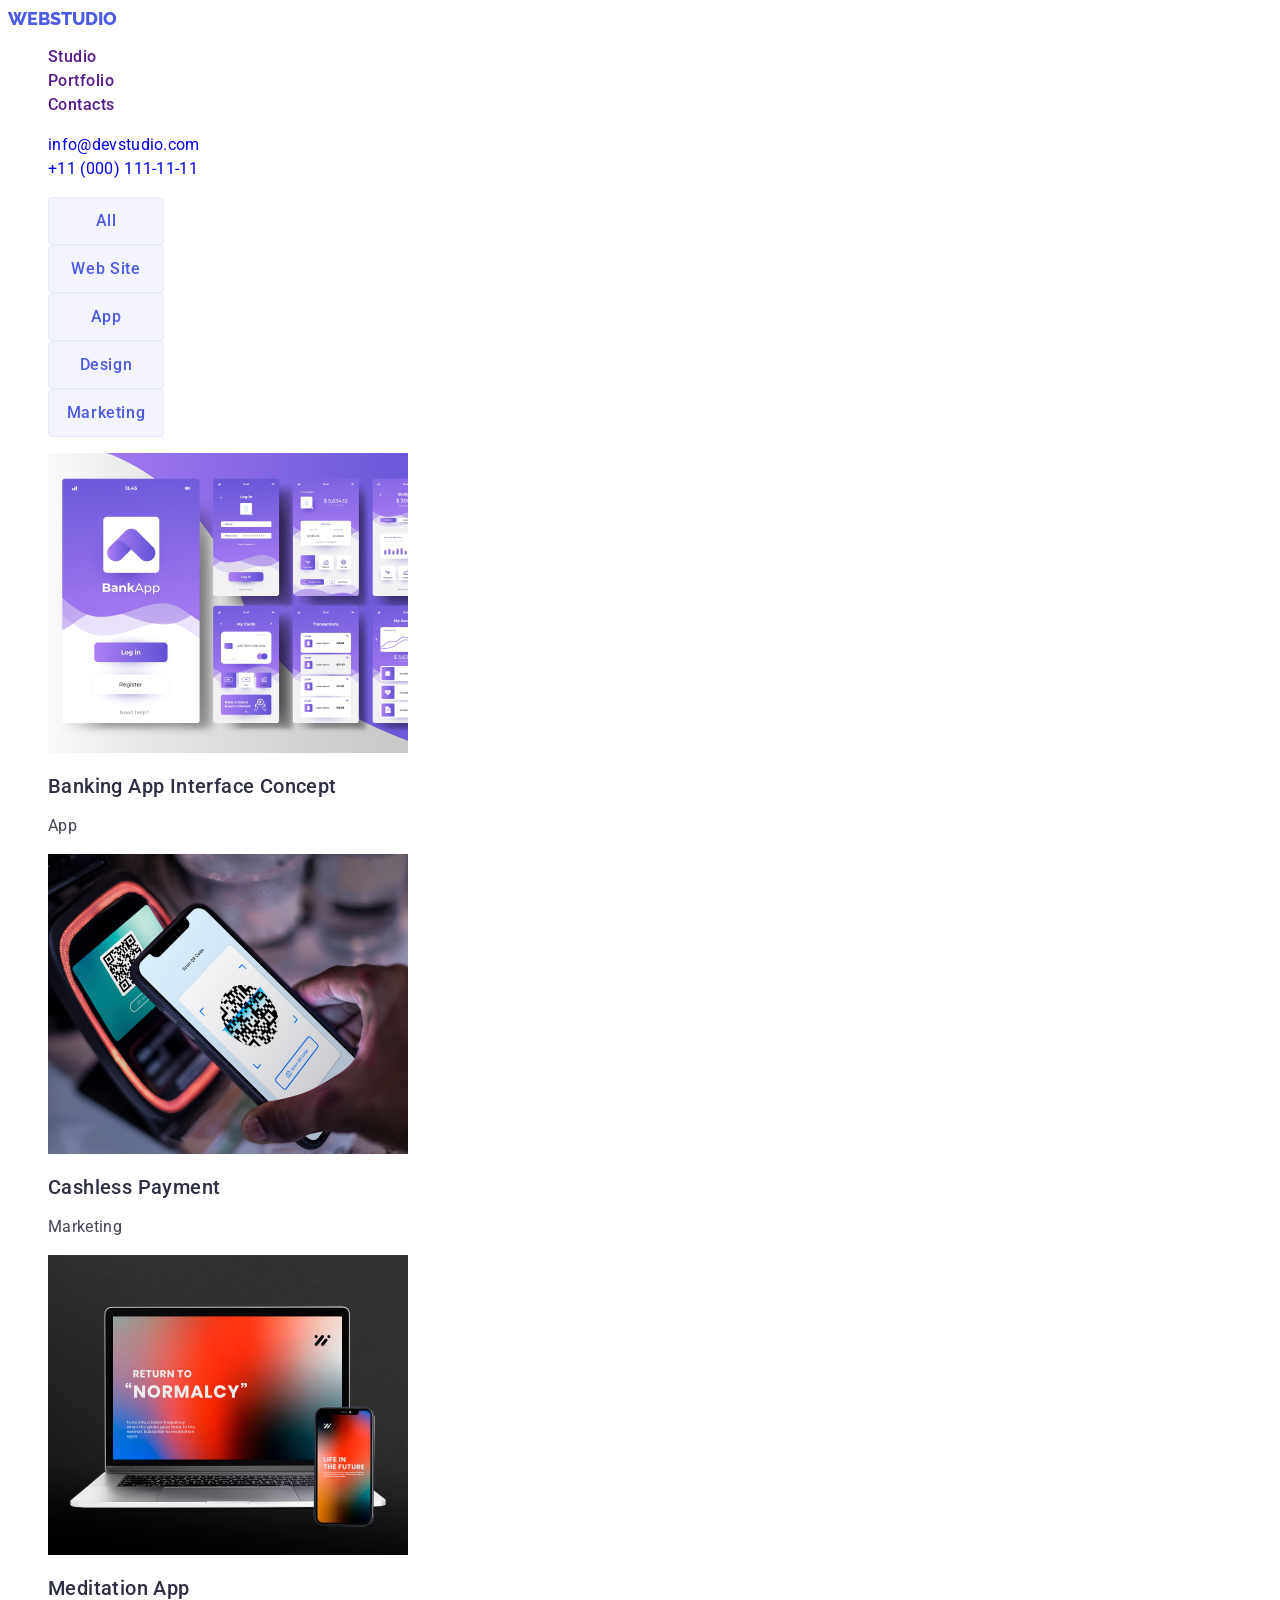
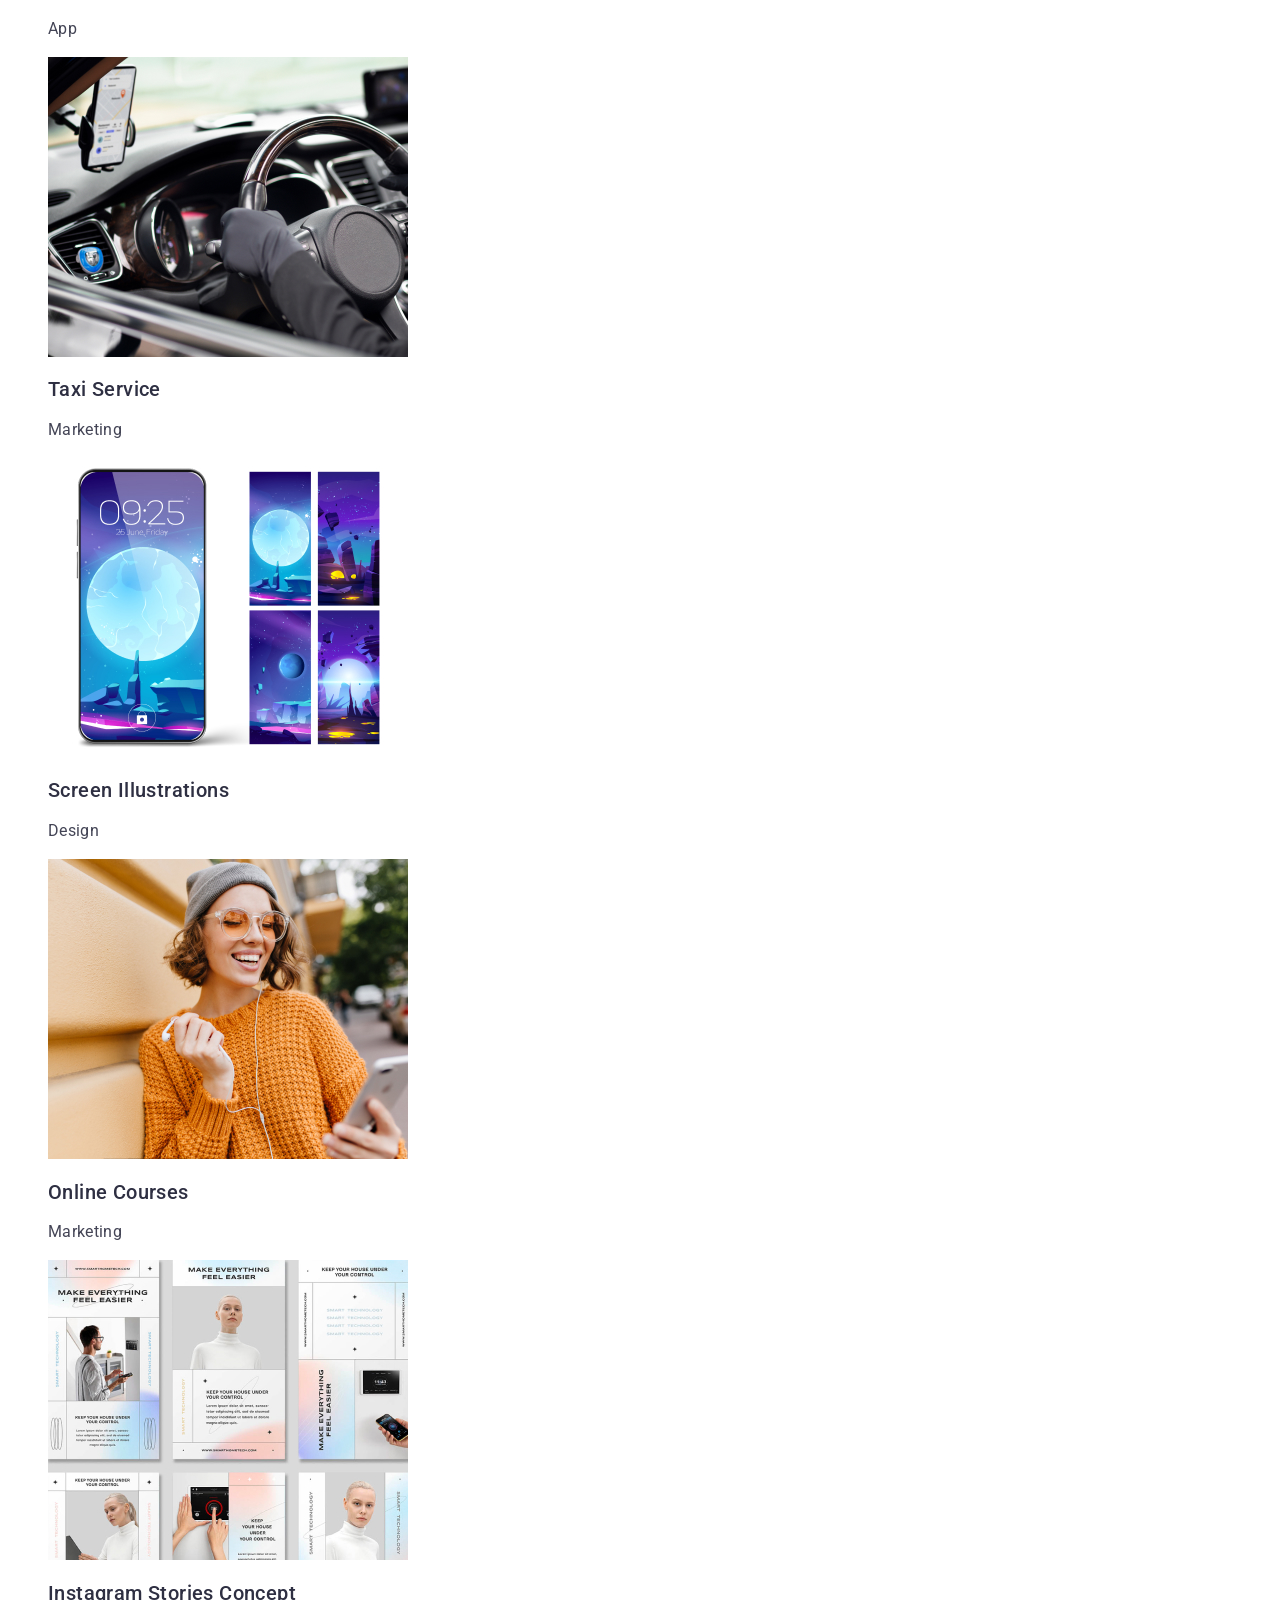
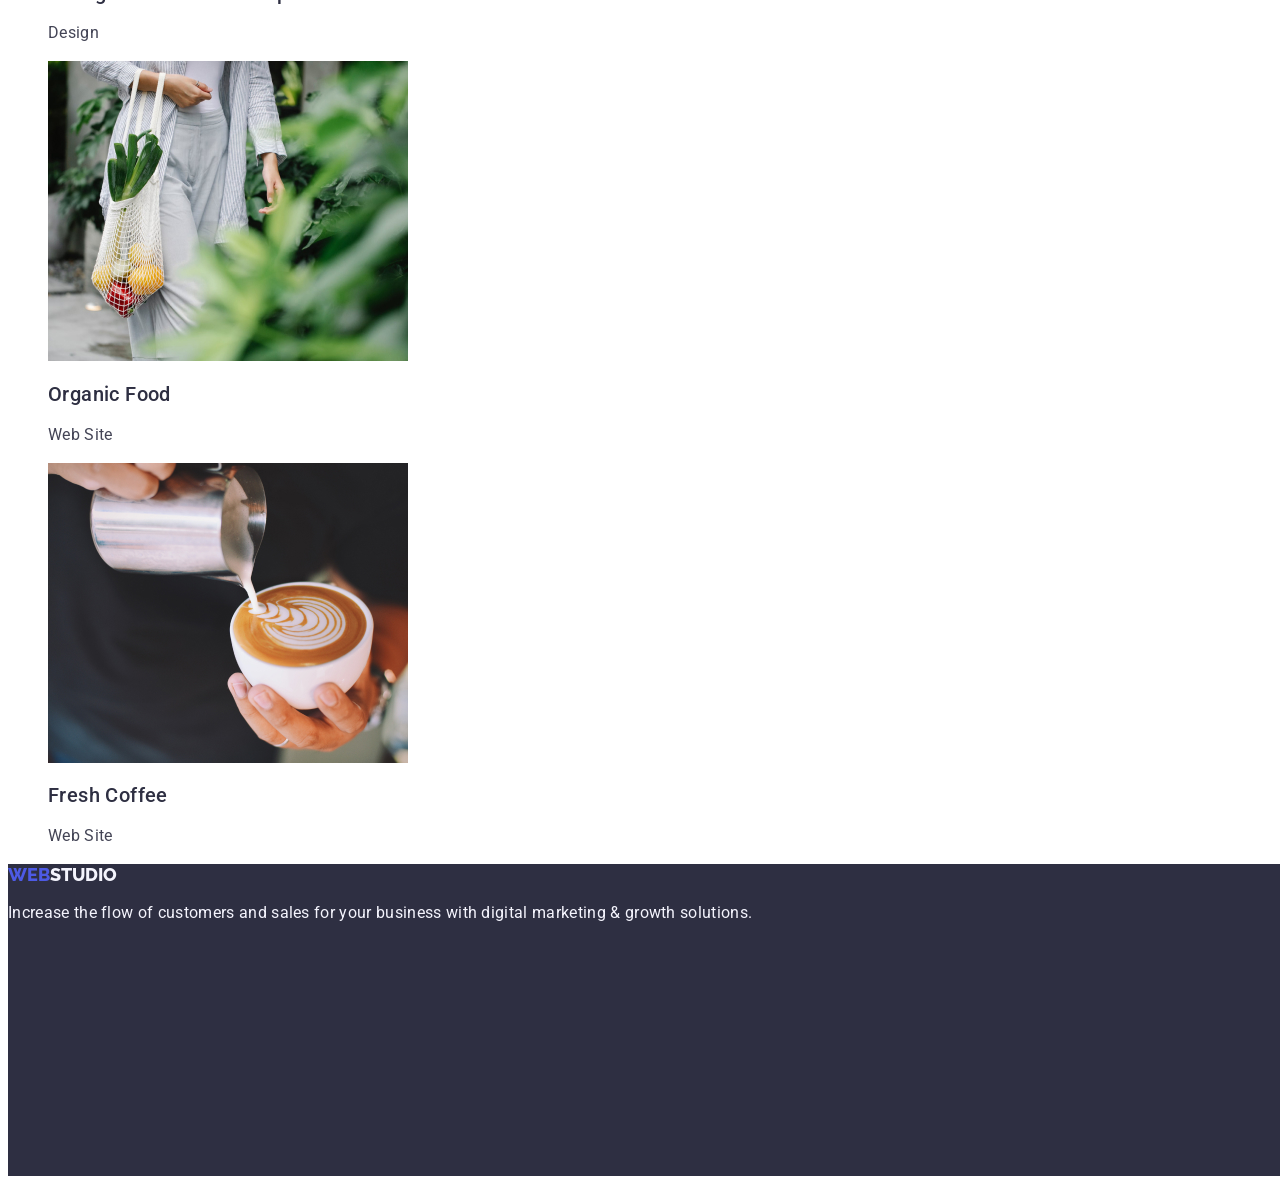
==== portfolio.html @ 5f869490 "portfolio.html styles.css" ====
<!DOCTYPE html>
<html lang="en">
  <head>
    <meta charset="UTF-8" />
    <meta http-equiv="X-UA-Compatible" content="IE=edge" />
    <meta name="viewport" content="width=device-width, initial-scale=1.0" />
    <title>Document</title>
    <link rel="stylesheet" href="./css/styles.css" />
    <link rel="preconnect" href="https://fonts.googleapis.com" />
    <link rel="preconnect" href="https://fonts.gstatic.com" crossorigin />
    <link
      href="https://fonts.googleapis.com/css2?family=Montserrat:wght@400;700&family=Roboto:wght@400;500;700&display=swap"
      rel="stylesheet"
    />
    <link rel="preconnect" href="https://fonts.googleapis.com" />
    <link rel="preconnect" href="https://fonts.gstatic.com" crossorigin />
    <link
      href="https://fonts.googleapis.com/css2?family=Montserrat:wght@400;700&family=Raleway:wght@800&family=Roboto:wght@400;500;700&display=swap"
      rel="stylesheet"
    />
  </head>
  <body>
    <!-- Header -->
    <header class="page-header">
      <nav class="page-nav">
        <a href="./index.html" class="logo"><span style="color: #4D5AE5;;">Web</span>Studio</span>
        <ul class="menu list">
          <li class="menu-item">
            <a href="" class="menu-link link">Studio</a>
          </li>
          <li class="menu-item">
            <a href="" class="menu-link link">Portfolio</a>
          </li>
          <li class="menu-item">
            <a href="" class="menu-link link">Contacts</a>
          </li>
        </ul>
      </nav>
      <address class="address">
        <ul class="list">
          <li class="contact">
            <a href="mailto:info@devstudio.com" class="link"
              >info@devstudio.com</a
            >
          </li>
          <li class="contact">
            <a href="tel:+110001111111" class="link">+11 (000) 111-11-11</a>
          </li>
        </ul>
      </address>
    </header>
    <!-- Main -->
    <main>
      <section></section>
      <h1 hidden>Title hidden</h1>
      
        <!-- Buttons -->
     <ul class="list">
        <li><button class="navigation-button" type="button">All</button></li>
        <li><button class="navigation-button" type="button">Web Site</button></li>
        <li><button class="navigation-button" type="button">App</button></li>
        <li><button class="navigation-button" type="button">Design</button></li>
        <li><button class="navigation-button" type="button">Marketing</button></li>
     </ul>
      <!-- Images -->
        <ul class="list">
            <li>
                <img class="link" src="./images/Banking-app-interface-concept.jpg" alt="Banking App Interface Concept" width="360">
                    <h2 class="small-title">Banking App Interface Concept</h2>
                    <p class="small-descr">App</p>
                </img>
            </li>
            <li>
                <img class="link" src="./images/cashless-payment.jpg" alt="Cashless Payment" width="360">
                    <h2 class="small-title">Cashless Payment</h2>
                    <p class="small-descr">Marketing</p>
                </img>
            </li>
            <li>
                <img class="link" src="./images/meditation-app.jpg" alt="Meditation App" width="360">
                    <h2 class="small-title">Meditation App</h2>
                    <p class="small-descr">App</p>
                </img>
            </li>
            <li>
                <img class="link" src="./images/taxi-service.jpg" alt="Taxi Service" width="360">
                    <h2 class="small-title">Taxi Service</h2>
                    <p class="small-descr">Marketing</p>
                </img>
            </li>
            <li>
                <img class="link" src="./images/screen-illustration.jpg" alt="Screen Illustrations" width="360">
                    <h2 class="small-title">Screen Illustrations</h2>
                    <p class="small-descr">Design</p>
                </img>
            </li>
            <li>
                <img class="link" src="./images/online-courses.jpg" alt="Online Courses" width="360">
                    <h2 class="small-title">Online Courses</h2>
                    <p class="small-descr">Marketing</p>
                </img>
            </li>
            <li>
                <img class="link" src="./images/instagram-stories-concept.jpg" alt="Instagram Stories Concept" width="360">
                    <h2 class="small-title">Instagram Stories Concept</h2>
                    <p class="small-descr">Design</p>
                </img>
            </li>
            <li>
                <img class="link" src="./images/organic-food.jpg" alt="Organic Food" width="360">
                    <h2 class="small-title">Organic Food</h2>
                    <p class="small-descr">Web Site</p>
                </img>
            </li>
            <li>
                <img class="link" src="./images/fresh-coffee.jpg" alt="Fresh Coffee" width="360">
                    <h2 class="small-title">Fresh Coffee</h2>
                    <p class="small-descr">Web Site</p>
                </img>
            </li>
        </ul>
      </section>
    </main>
    <!-- Footer -->
    <footer class="page-footer">
      <a href="./index.html" class="logo logo-dark-theme"><span style="color: #4D5AE5;">Web</span>Studio</a>
      <p class="small-descr small-descr-dark-theme">
        Increase the flow of customers and sales for your business with digital
        marketing & growth solutions.
      </p>
    </footer>
  </body>
</html>
---- css/styles.css ----
body {
  font-family: "Roboto", sans-serif;
  color: #434455;
}
/* ==================COMPONENTS================== */
.secondary-title {
  font-family: "Roboto", sans-serif;
  font-style: normal;
  font-weight: 700;
  font-size: 36px;
  line-height: 1.11;
  /* identical to box height, or 111% */

  text-align: center;
  letter-spacing: 0.02em;
  text-transform: capitalize;
}
.small-title {
  font-family: "Roboto", sans-serif;
  font-style: normal;
  font-weight: 500;
  font-size: 20px;
  line-height: 1.2;

  letter-spacing: 0.02em;
  color: #2e2f42;
}
.small-descr {
  font-family: "Roboto", sans-serif;
  font-style: normal;
  font-weight: 400;
  font-size: 16px;
  line-height: 1.5;
  /* or 150% */

  letter-spacing: 0.02em;

  /* SLATE */

  color: #434455;
}
.small-descr-dark-theme {
  color: #f4f4fd;
}

/* ==================Header================== */

.logo {
  font-family: "Raleway", sans-serif;
  font-style: normal;
  font-weight: 800;
  font-size: 18px;
  line-height: 1.17;
  text-decoration: none;
  text-transform: uppercase;
  color: #4d5ae5;
}
.logo-dark-theme {
  color: #f4f4fd;
}
.menu-item {
  font-style: normal;
  font-weight: 500;
  font-size: 16px;
  line-height: 1.5;
  letter-spacing: 0.03em;
  color: #434455;
}
.contact {
  font-style: normal;
  font-weight: 400;
  font-size: 16px;
  line-height: 1.5;

  letter-spacing: 0.02em;
  color: #434455;
}

.menu-link:hover,
.menu-link:focus,
.menu-item:hover,
.menu-item:focus {
  color: #404bbf;
}
.list {
  list-style: none;
}
.link {
  text-decoration: none;
}

/* ==================Hero================== */
.hero {
  background-color: #2e2f42;
  width: 1440px;
  height: 600px;
}
.main-title {
  font-family: "Roboto", sans-serif;
  font-style: normal;
  font-weight: 700;
  font-size: 56px;
  line-height: 1.07;
  letter-spacing: 0.02em;

  color: #ffffff;
}
.hero-button {
  width: 169px;
  height: 56px;

  background: #4d5ae5;
  box-shadow: 0px 4px 4px rgba(0, 0, 0, 0.15);
  border-radius: 4px;

  font-family: "Roboto", sans-serif;
  font-style: normal;
  font-weight: 500;
  font-size: 16px;
  line-height: 1.5;

  color: white;
}
.hero-button:hover,
.hero-button:focus {
  background: #f4f4fd;

  border: 1px solid #e7e9fc;
  border-radius: 4px;

  color: #4d5ae5;
}

/* ==================FOOTER================== */

.page-footer {
  width: 1440px;
  height: 312px;
  left: 0px;
  top: 2280px;

  /* NAVY BLUE */

  background: #2e2f42;
}

/* ==================PORTFOLIO================== */
.navigation-button {
  font-family: "Roboto", sans-serif;
  font-weight: 500;
  font-size: 16px;
  line-height: 1.5;
  letter-spacing: 0.04em;
  width: 116px;
  height: 48px;
  cursor: pointer;

  /* CLOUD */

  background: #f4f4fd;
  /* CORNFLOWER */

  border: 1px solid #e7e9fc;
  border-radius: 4px;

  /* Inside auto layout */

  flex: none;
  order: 1;
  flex-grow: 0;

  color: #4d5ae5;
}
.navigation-button:hover,
.navigation-button:focus {
  color: #ffffff;
  background-color: #404bbf;
}
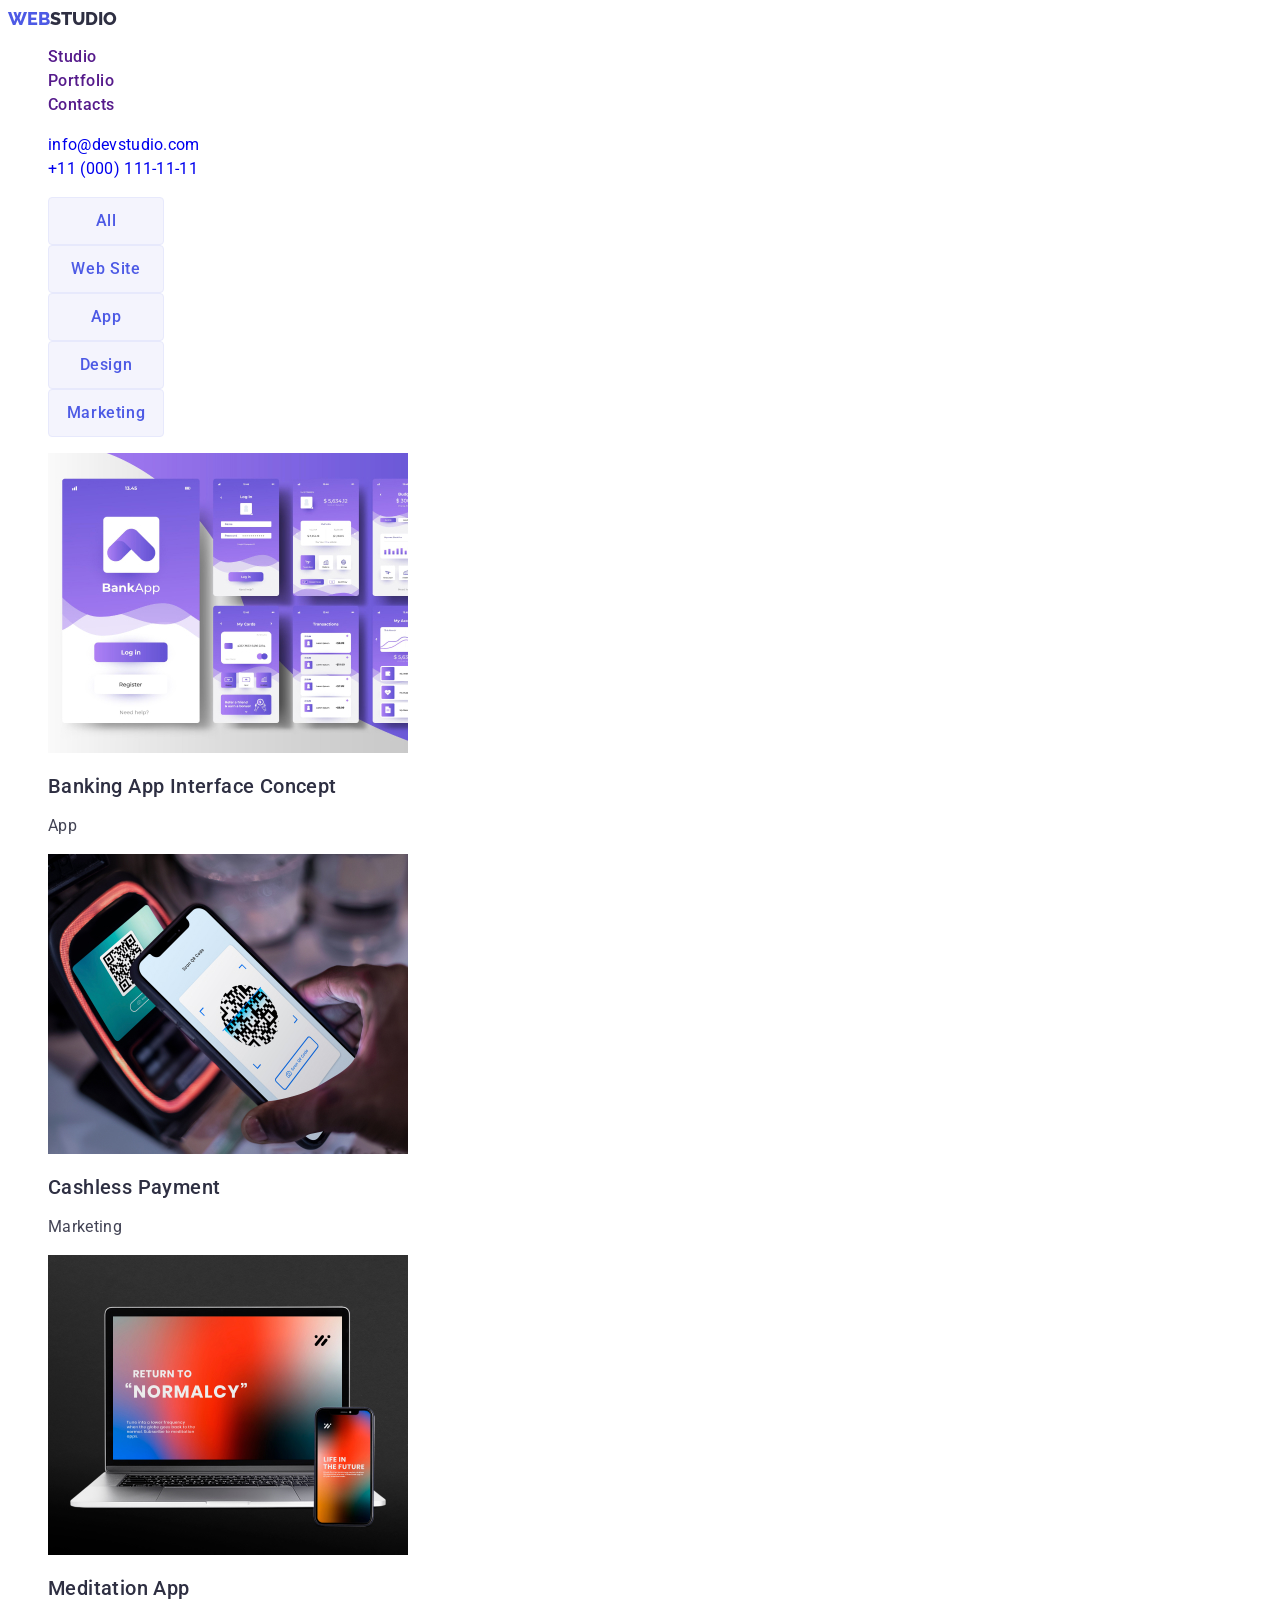
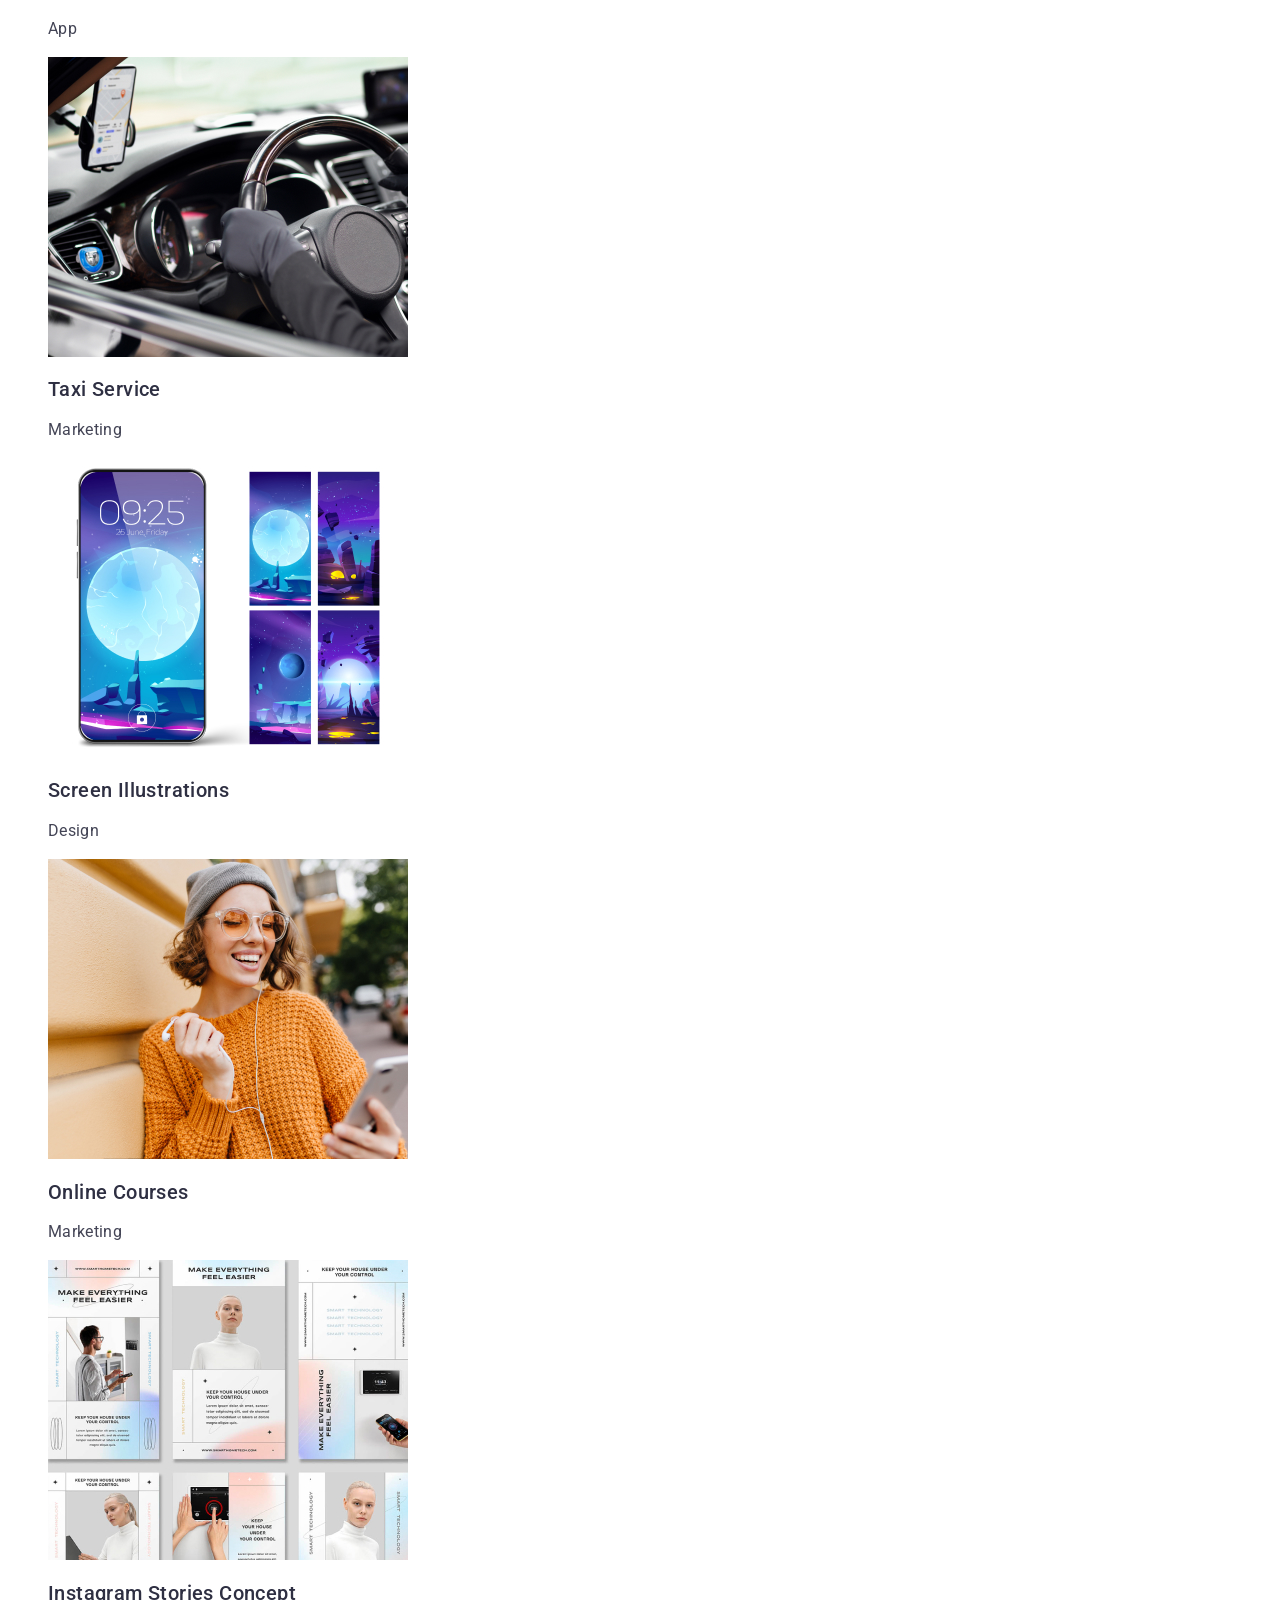
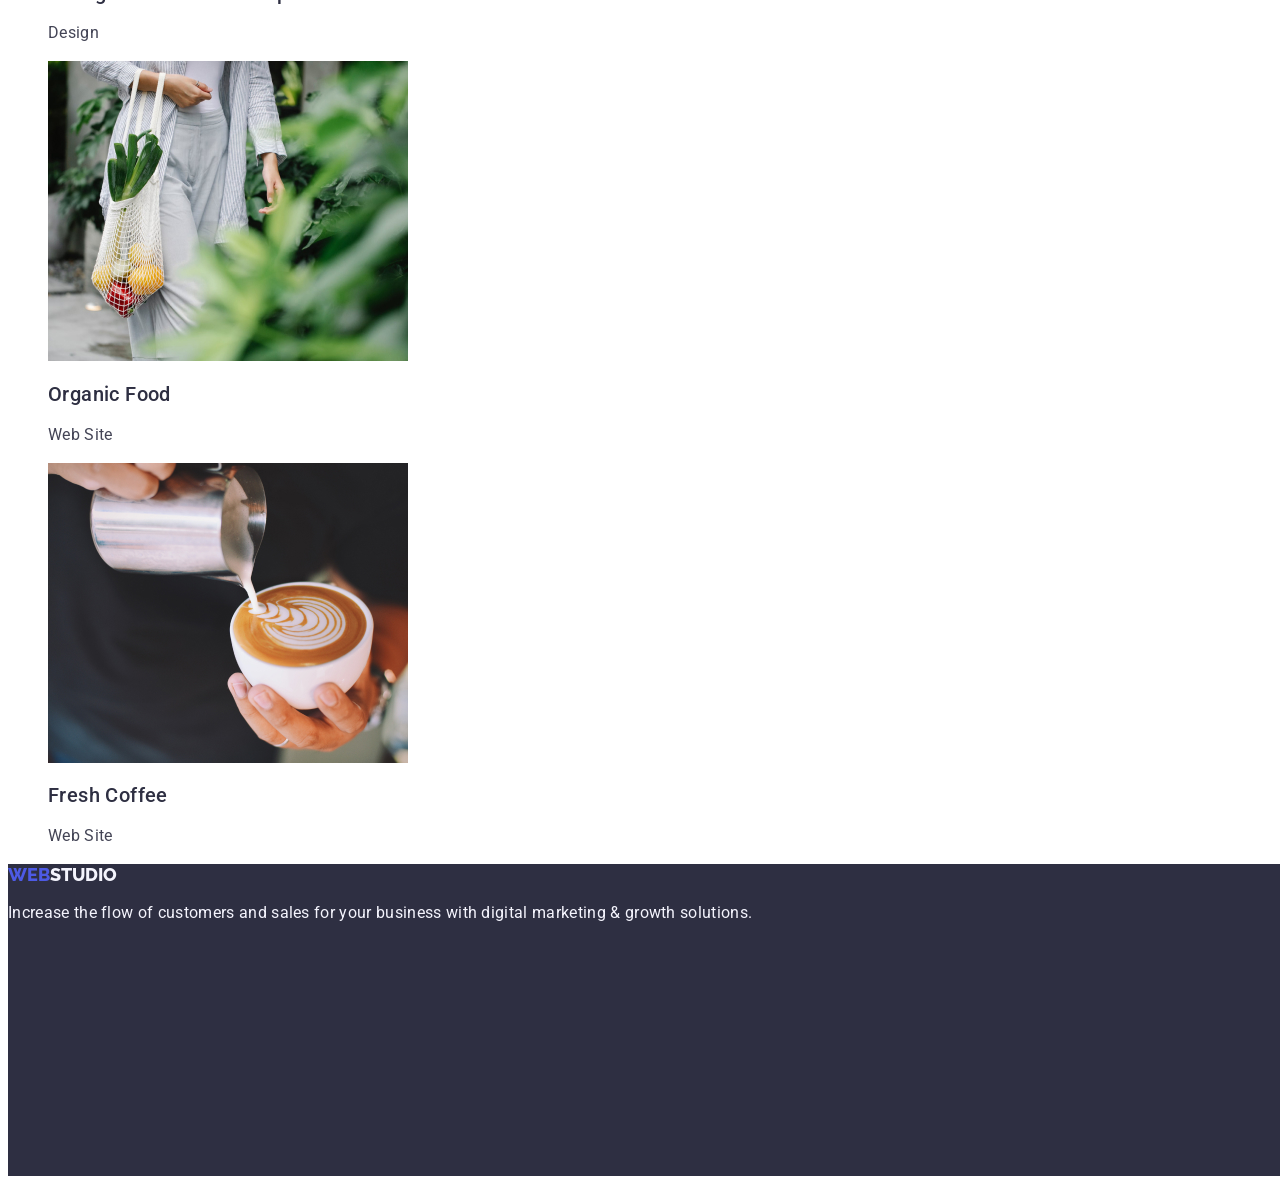
==== commit e23224c3: "Update portfolio.html" ====
--- a/portfolio.html
+++ b/portfolio.html
@@ -23,7 +23,7 @@
     <!-- Header -->
     <header class="page-header">
       <nav class="page-nav">
-        <a href="./index.html" class="logo"><span style="color: #4D5AE5;;">Web</span>Studio</span>
+        <a href="./index.html" class="logo">Web<span style="color: #2e2f42">Studio</span></a>
         <ul class="menu list">
           <li class="menu-item">
             <a href="" class="menu-link link">Studio</a>
@@ -51,7 +51,7 @@
     </header>
     <!-- Main -->
     <main>
-      <section></section>
+      <section>
       <h1 hidden>Title hidden</h1>
       
         <!-- Buttons -->
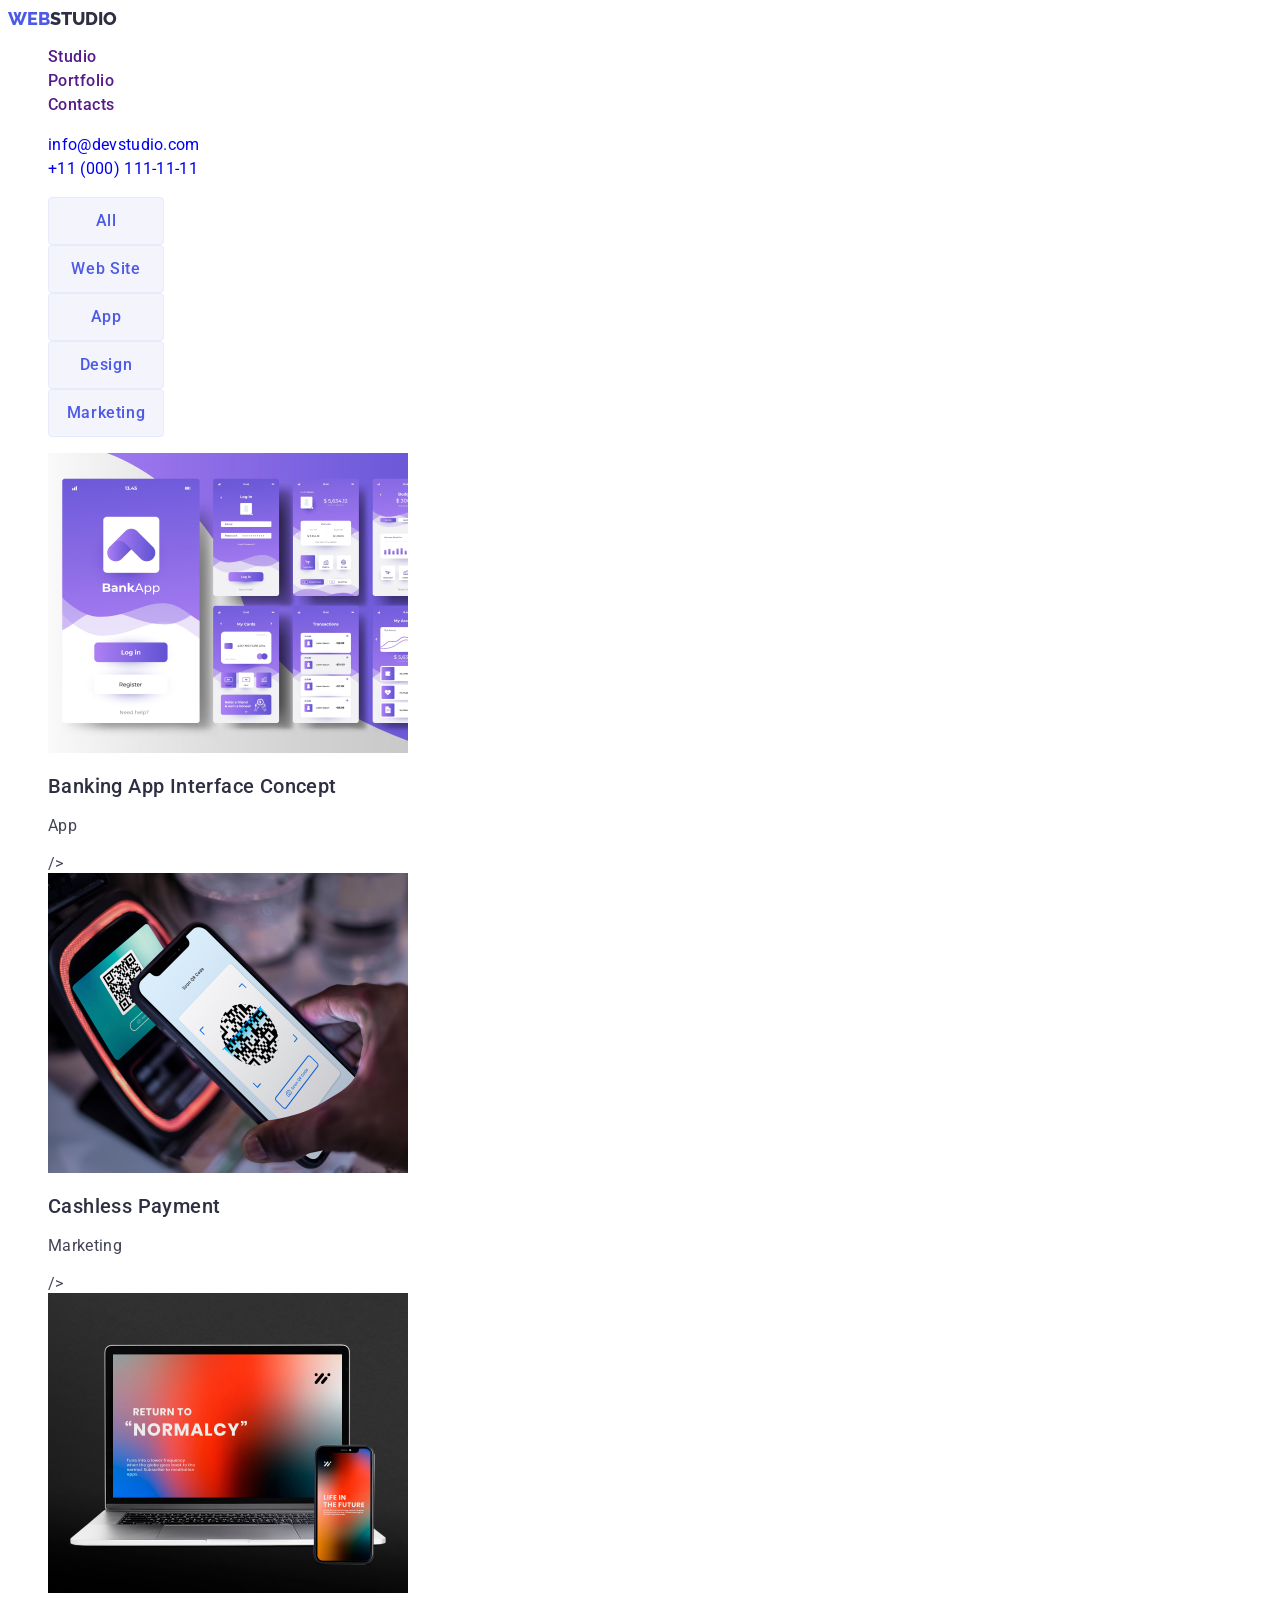
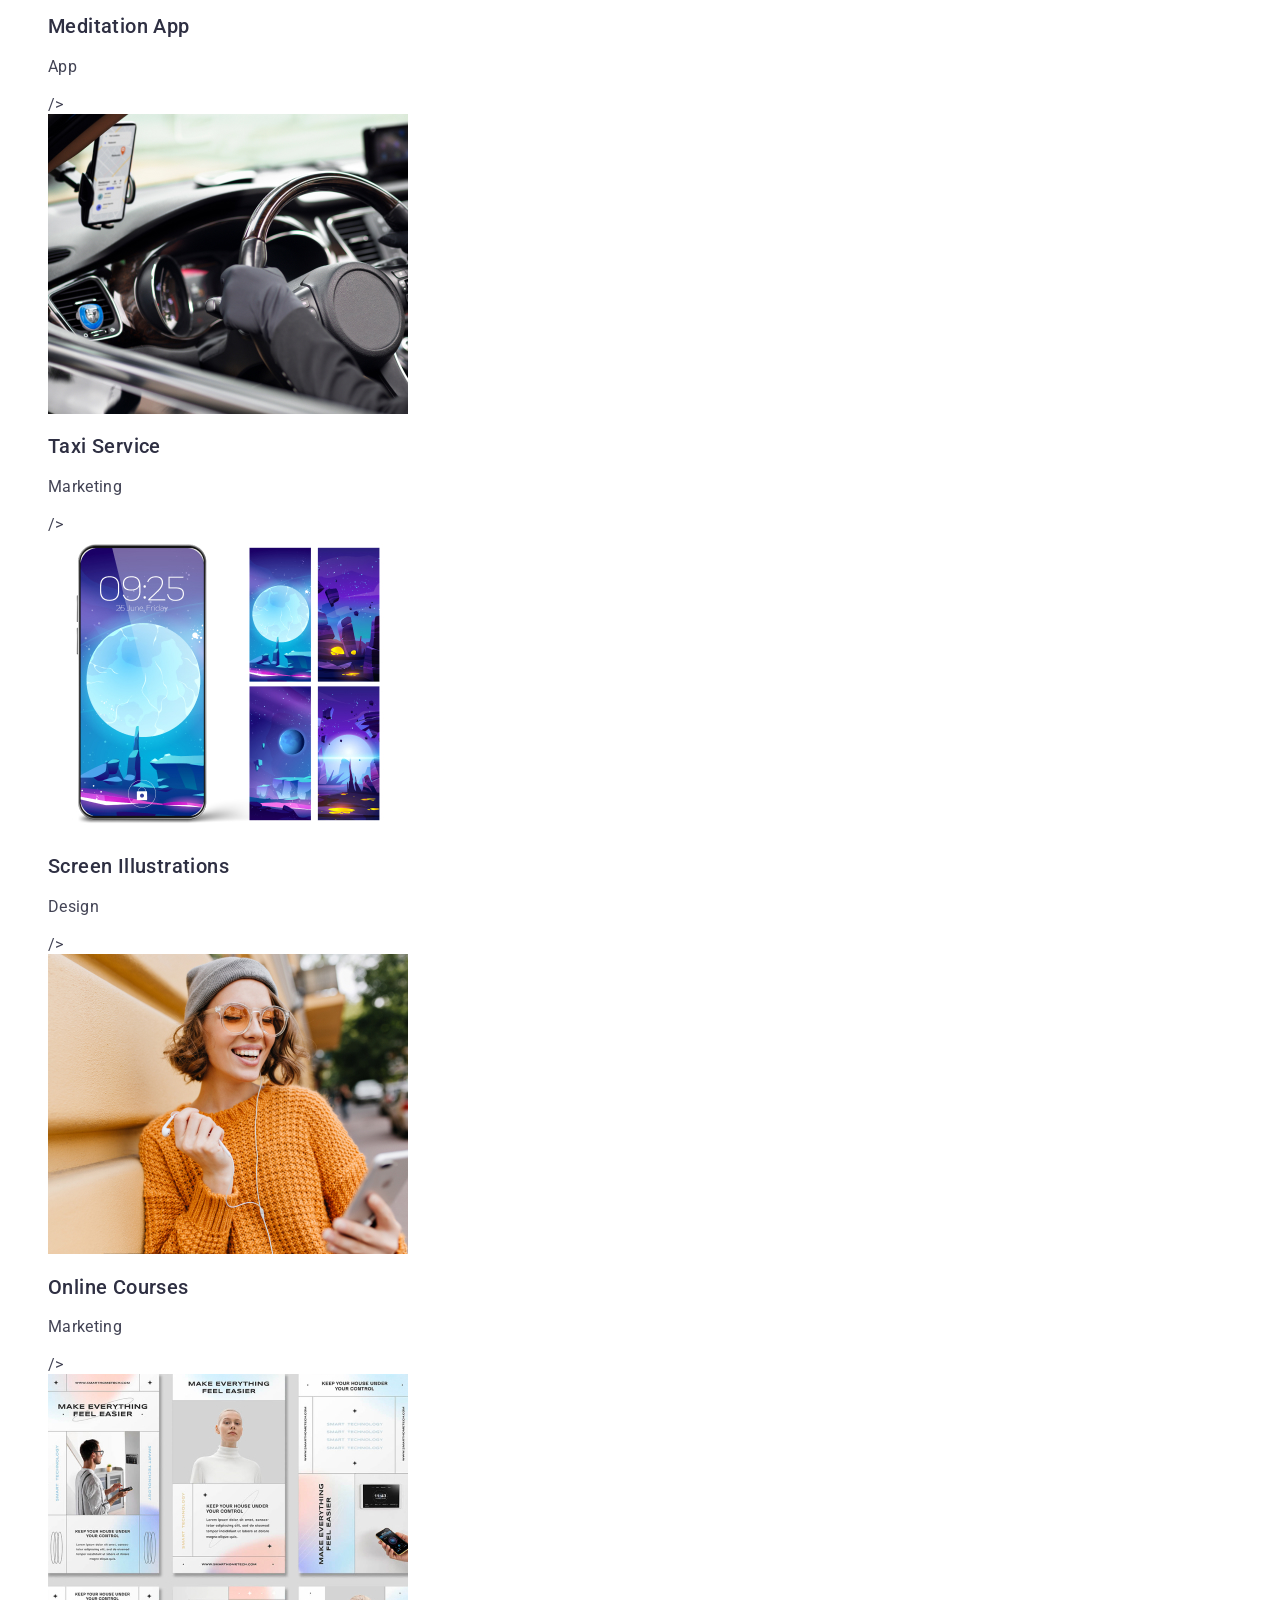
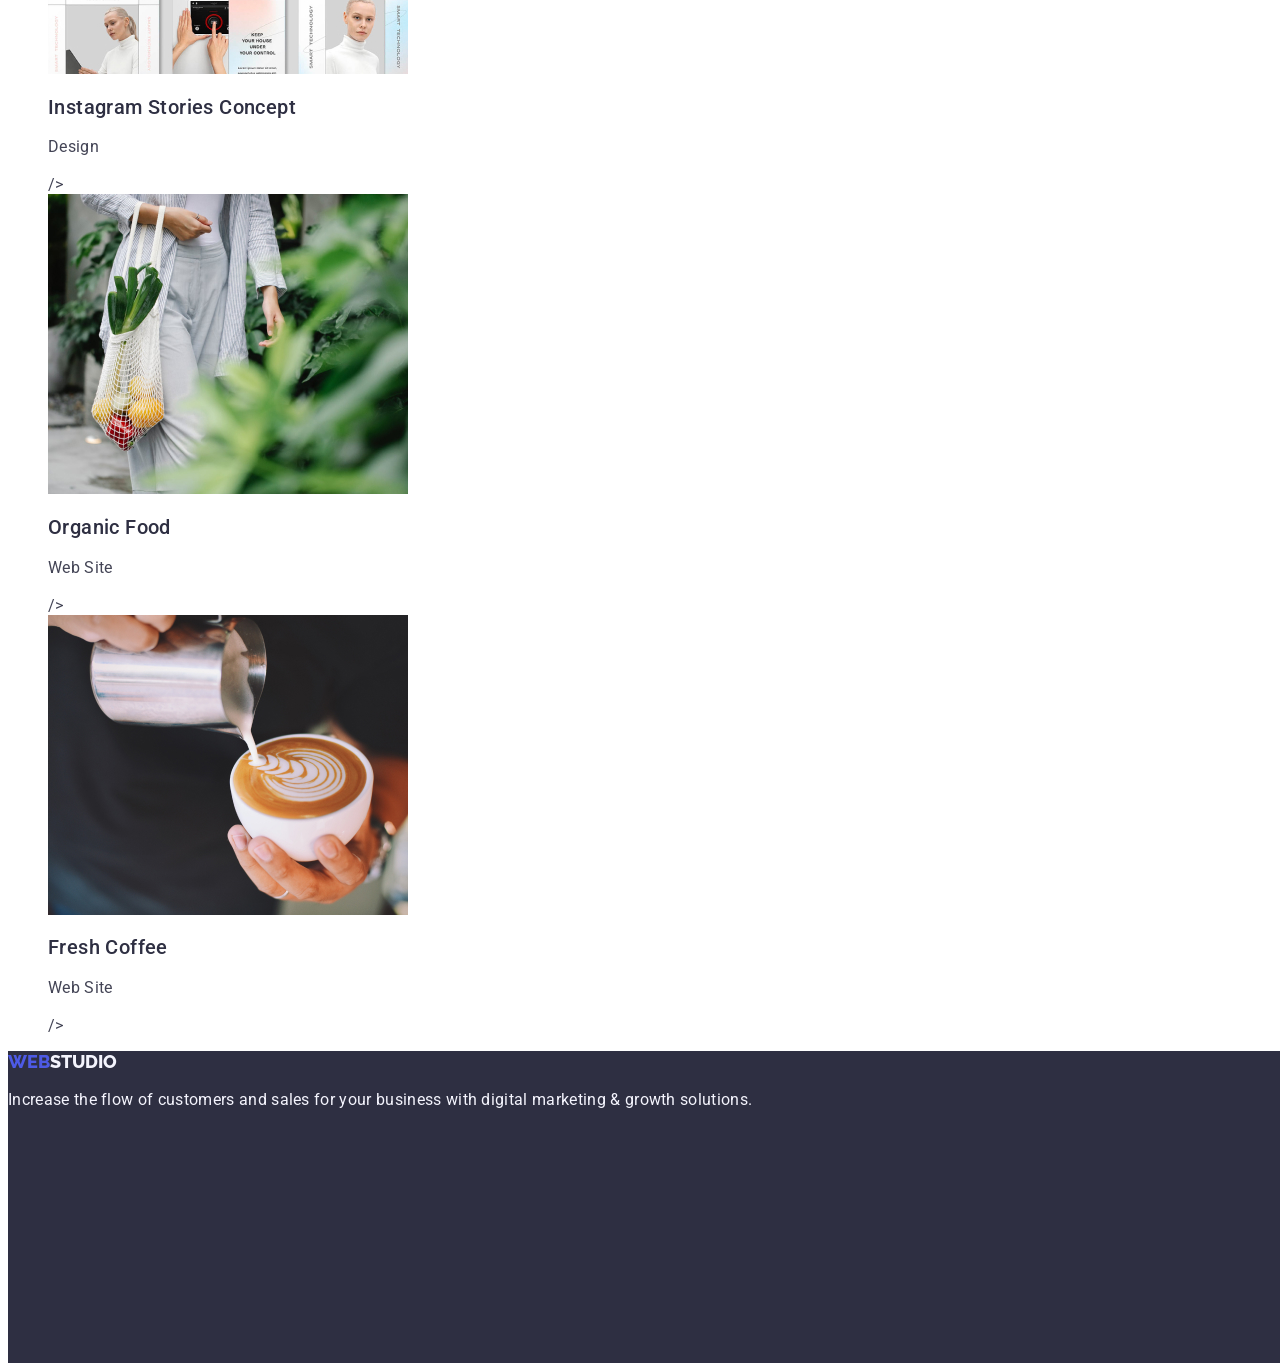
==== commit b28d0e32: "Update portfolio.html" ====
--- a/portfolio.html
+++ b/portfolio.html
@@ -23,7 +23,9 @@
     <!-- Header -->
     <header class="page-header">
       <nav class="page-nav">
-        <a href="./index.html" class="logo">Web<span style="color: #2e2f42">Studio</span></a>
+        <a href="./index.html" class="logo"
+          >Web<span style="color: #2e2f42">Studio</span></a
+        >
         <ul class="menu list">
           <li class="menu-item">
             <a href="" class="menu-link link">Studio</a>
@@ -52,78 +54,131 @@
     <!-- Main -->
     <main>
       <section>
-      <h1 hidden>Title hidden</h1>
-      
+        <h1 hidden>Title hidden</h1>
+
         <!-- Buttons -->
-     <ul class="list">
-        <li><button class="navigation-button" type="button">All</button></li>
-        <li><button class="navigation-button" type="button">Web Site</button></li>
-        <li><button class="navigation-button" type="button">App</button></li>
-        <li><button class="navigation-button" type="button">Design</button></li>
-        <li><button class="navigation-button" type="button">Marketing</button></li>
-     </ul>
-      <!-- Images -->
         <ul class="list">
-            <li>
-                <img class="link" src="./images/Banking-app-interface-concept.jpg" alt="Banking App Interface Concept" width="360">
-                    <h2 class="small-title">Banking App Interface Concept</h2>
-                    <p class="small-descr">App</p>
-                </img>
-            </li>
-            <li>
-                <img class="link" src="./images/cashless-payment.jpg" alt="Cashless Payment" width="360">
-                    <h2 class="small-title">Cashless Payment</h2>
-                    <p class="small-descr">Marketing</p>
-                </img>
-            </li>
-            <li>
-                <img class="link" src="./images/meditation-app.jpg" alt="Meditation App" width="360">
-                    <h2 class="small-title">Meditation App</h2>
-                    <p class="small-descr">App</p>
-                </img>
-            </li>
-            <li>
-                <img class="link" src="./images/taxi-service.jpg" alt="Taxi Service" width="360">
-                    <h2 class="small-title">Taxi Service</h2>
-                    <p class="small-descr">Marketing</p>
-                </img>
-            </li>
-            <li>
-                <img class="link" src="./images/screen-illustration.jpg" alt="Screen Illustrations" width="360">
-                    <h2 class="small-title">Screen Illustrations</h2>
-                    <p class="small-descr">Design</p>
-                </img>
-            </li>
-            <li>
-                <img class="link" src="./images/online-courses.jpg" alt="Online Courses" width="360">
-                    <h2 class="small-title">Online Courses</h2>
-                    <p class="small-descr">Marketing</p>
-                </img>
-            </li>
-            <li>
-                <img class="link" src="./images/instagram-stories-concept.jpg" alt="Instagram Stories Concept" width="360">
-                    <h2 class="small-title">Instagram Stories Concept</h2>
-                    <p class="small-descr">Design</p>
-                </img>
-            </li>
-            <li>
-                <img class="link" src="./images/organic-food.jpg" alt="Organic Food" width="360">
-                    <h2 class="small-title">Organic Food</h2>
-                    <p class="small-descr">Web Site</p>
-                </img>
-            </li>
-            <li>
-                <img class="link" src="./images/fresh-coffee.jpg" alt="Fresh Coffee" width="360">
-                    <h2 class="small-title">Fresh Coffee</h2>
-                    <p class="small-descr">Web Site</p>
-                </img>
-            </li>
+          <li><button class="navigation-button" type="button">All</button></li>
+          <li>
+            <button class="navigation-button" type="button">Web Site</button>
+          </li>
+          <li><button class="navigation-button" type="button">App</button></li>
+          <li>
+            <button class="navigation-button" type="button">Design</button>
+          </li>
+          <li>
+            <button class="navigation-button" type="button">Marketing</button>
+          </li>
+        </ul>
+        <!-- Images -->
+        <ul class="list">
+          <li>
+            <img
+              class="link"
+              src="./images/Banking-app-interface-concept.jpg"
+              alt="Banking App Interface Concept"
+              width="360"
+            />
+            <h2 class="small-title">Banking App Interface Concept</h2>
+            <p class="small-descr">App</p>
+            />
+          </li>
+          <li>
+            <img
+              class="link"
+              src="./images/cashless-payment.jpg"
+              alt="Cashless Payment"
+              width="360"
+            />
+            <h2 class="small-title">Cashless Payment</h2>
+            <p class="small-descr">Marketing</p>
+            />
+          </li>
+          <li>
+            <img
+              class="link"
+              src="./images/meditation-app.jpg"
+              alt="Meditation App"
+              width="360"
+            />
+            <h2 class="small-title">Meditation App</h2>
+            <p class="small-descr">App</p>
+            />
+          </li>
+          <li>
+            <img
+              class="link"
+              src="./images/taxi-service.jpg"
+              alt="Taxi Service"
+              width="360"
+            />
+            <h2 class="small-title">Taxi Service</h2>
+            <p class="small-descr">Marketing</p>
+            />
+          </li>
+          <li>
+            <img
+              class="link"
+              src="./images/screen-illustration.jpg"
+              alt="Screen Illustrations"
+              width="360"
+            />
+            <h2 class="small-title">Screen Illustrations</h2>
+            <p class="small-descr">Design</p>
+            />
+          </li>
+          <li>
+            <img
+              class="link"
+              src="./images/online-courses.jpg"
+              alt="Online Courses"
+              width="360"
+            />
+            <h2 class="small-title">Online Courses</h2>
+            <p class="small-descr">Marketing</p>
+            />
+          </li>
+          <li>
+            <img
+              class="link"
+              src="./images/instagram-stories-concept.jpg"
+              alt="Instagram Stories Concept"
+              width="360"
+            />
+            <h2 class="small-title">Instagram Stories Concept</h2>
+            <p class="small-descr">Design</p>
+            />
+          </li>
+          <li>
+            <img
+              class="link"
+              src="./images/organic-food.jpg"
+              alt="Organic Food"
+              width="360"
+            />
+            <h2 class="small-title">Organic Food</h2>
+            <p class="small-descr">Web Site</p>
+            />
+          </li>
+          <li>
+            <img
+              class="link"
+              src="./images/fresh-coffee.jpg"
+              alt="Fresh Coffee"
+              width="360"
+            />
+            <h2 class="small-title">Fresh Coffee</h2>
+            <p class="small-descr">Web Site</p>
+            />
+          </li>
         </ul>
       </section>
     </main>
     <!-- Footer -->
     <footer class="page-footer">
-      <a href="./index.html" class="logo logo-dark-theme"><span style="color: #4D5AE5;">Web</span>Studio</a>
+      <a href="./index.html" class="logo logo-dark-theme"
+        ><span style="color: #4d5ae5">Web</span>Studio</a
+      >
       <p class="small-descr small-descr-dark-theme">
         Increase the flow of customers and sales for your business with digital
         marketing & growth solutions.
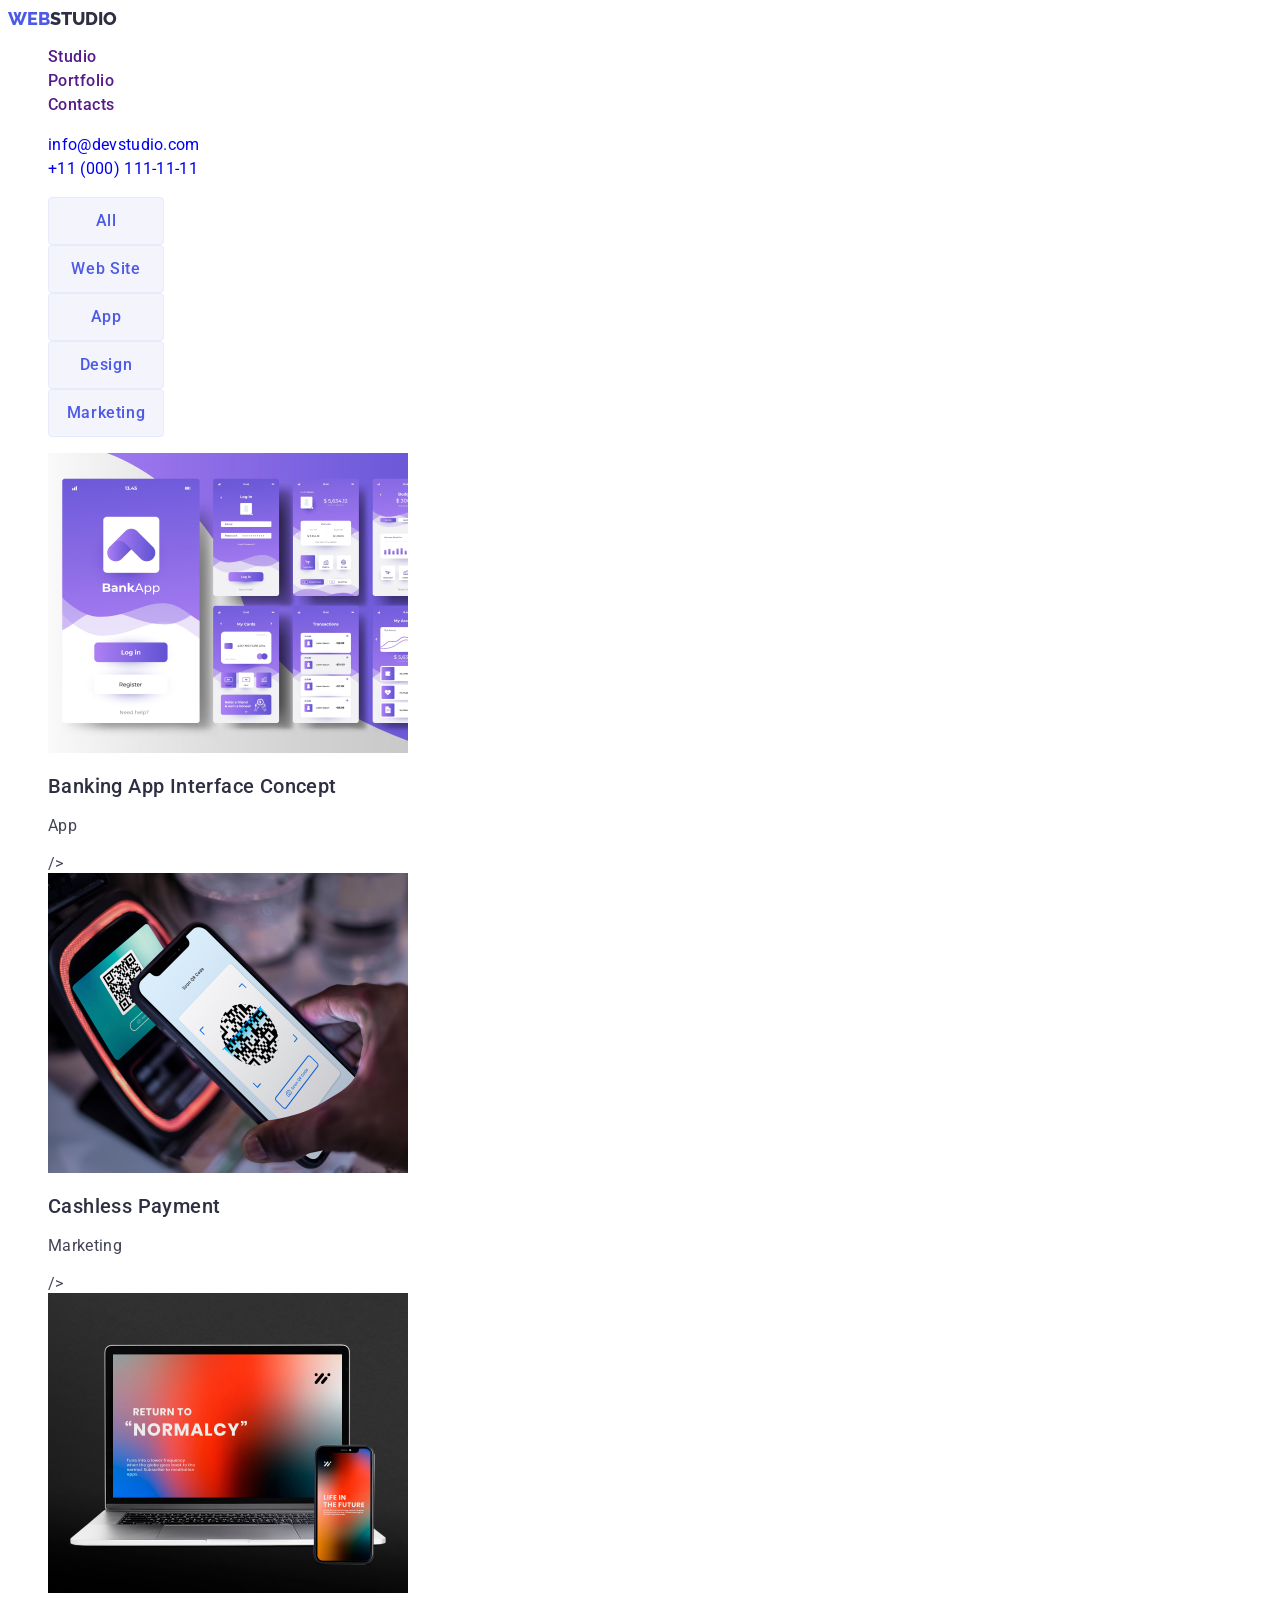
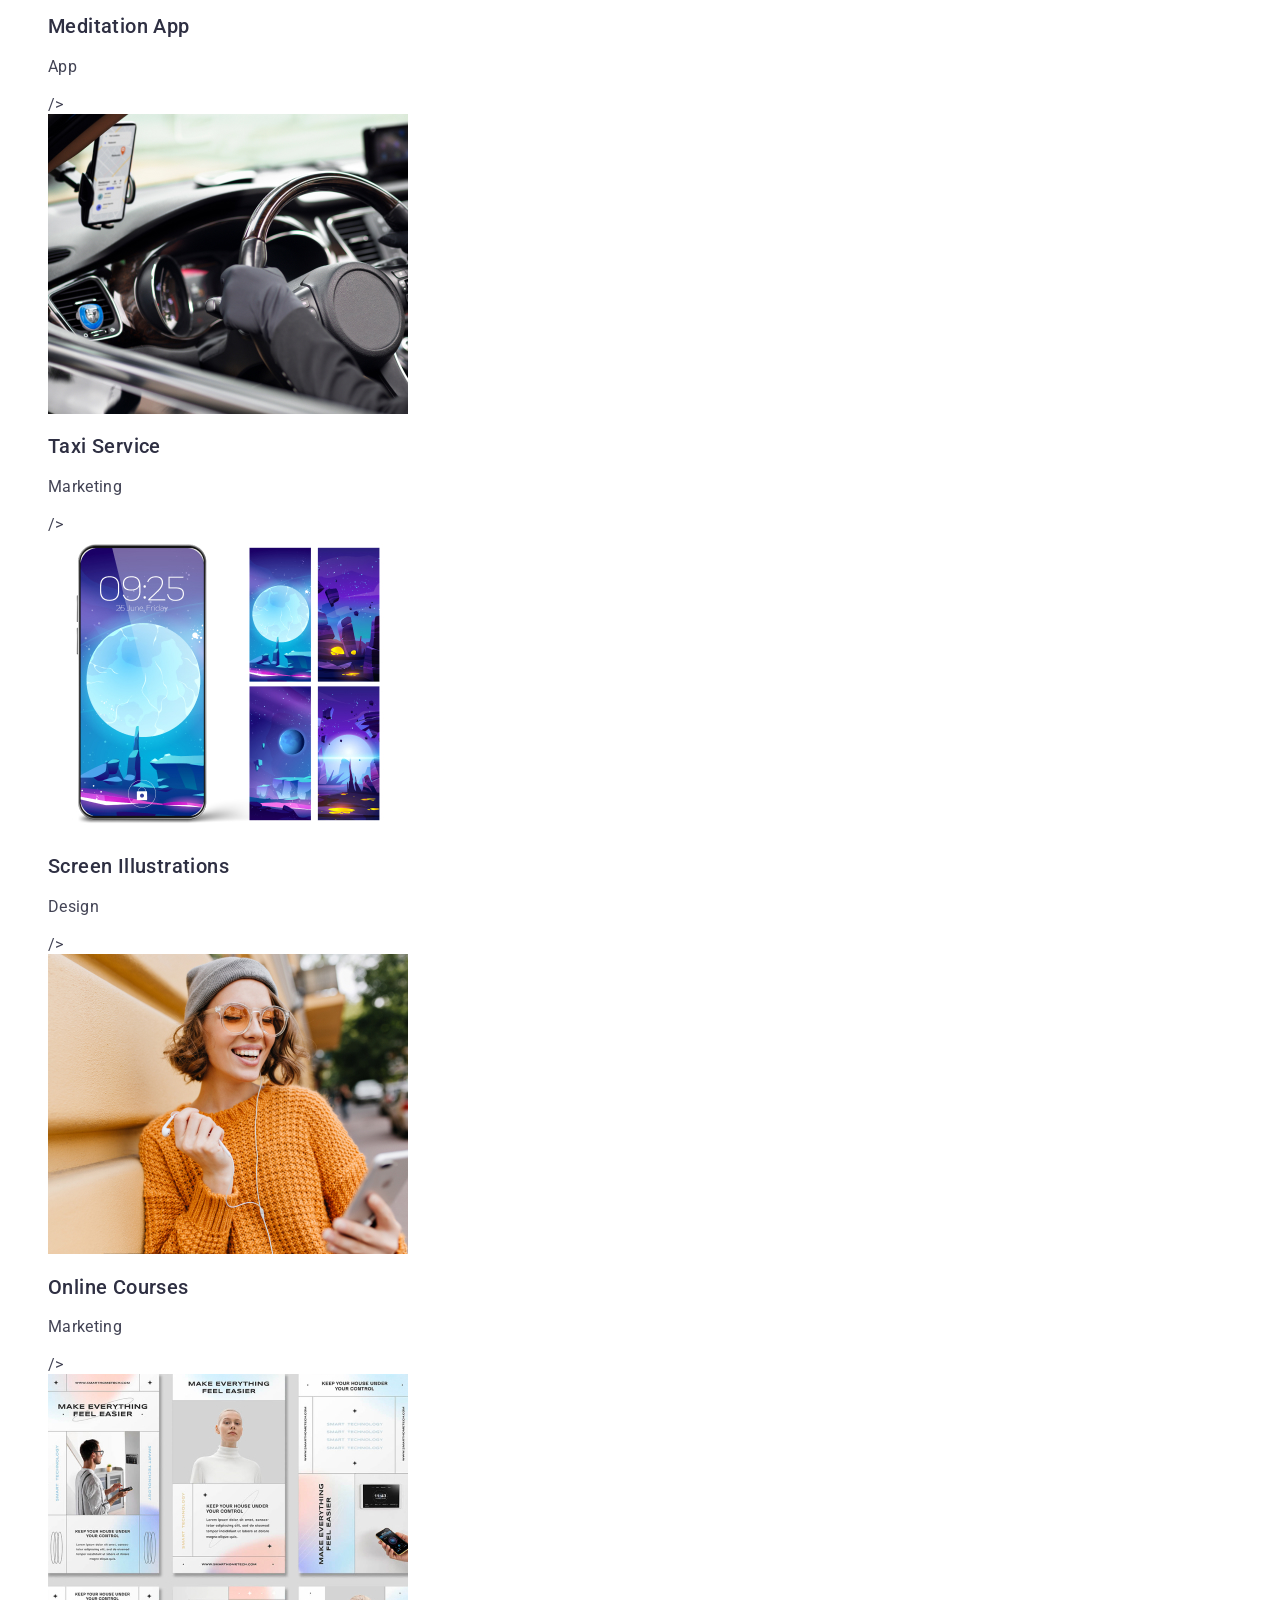
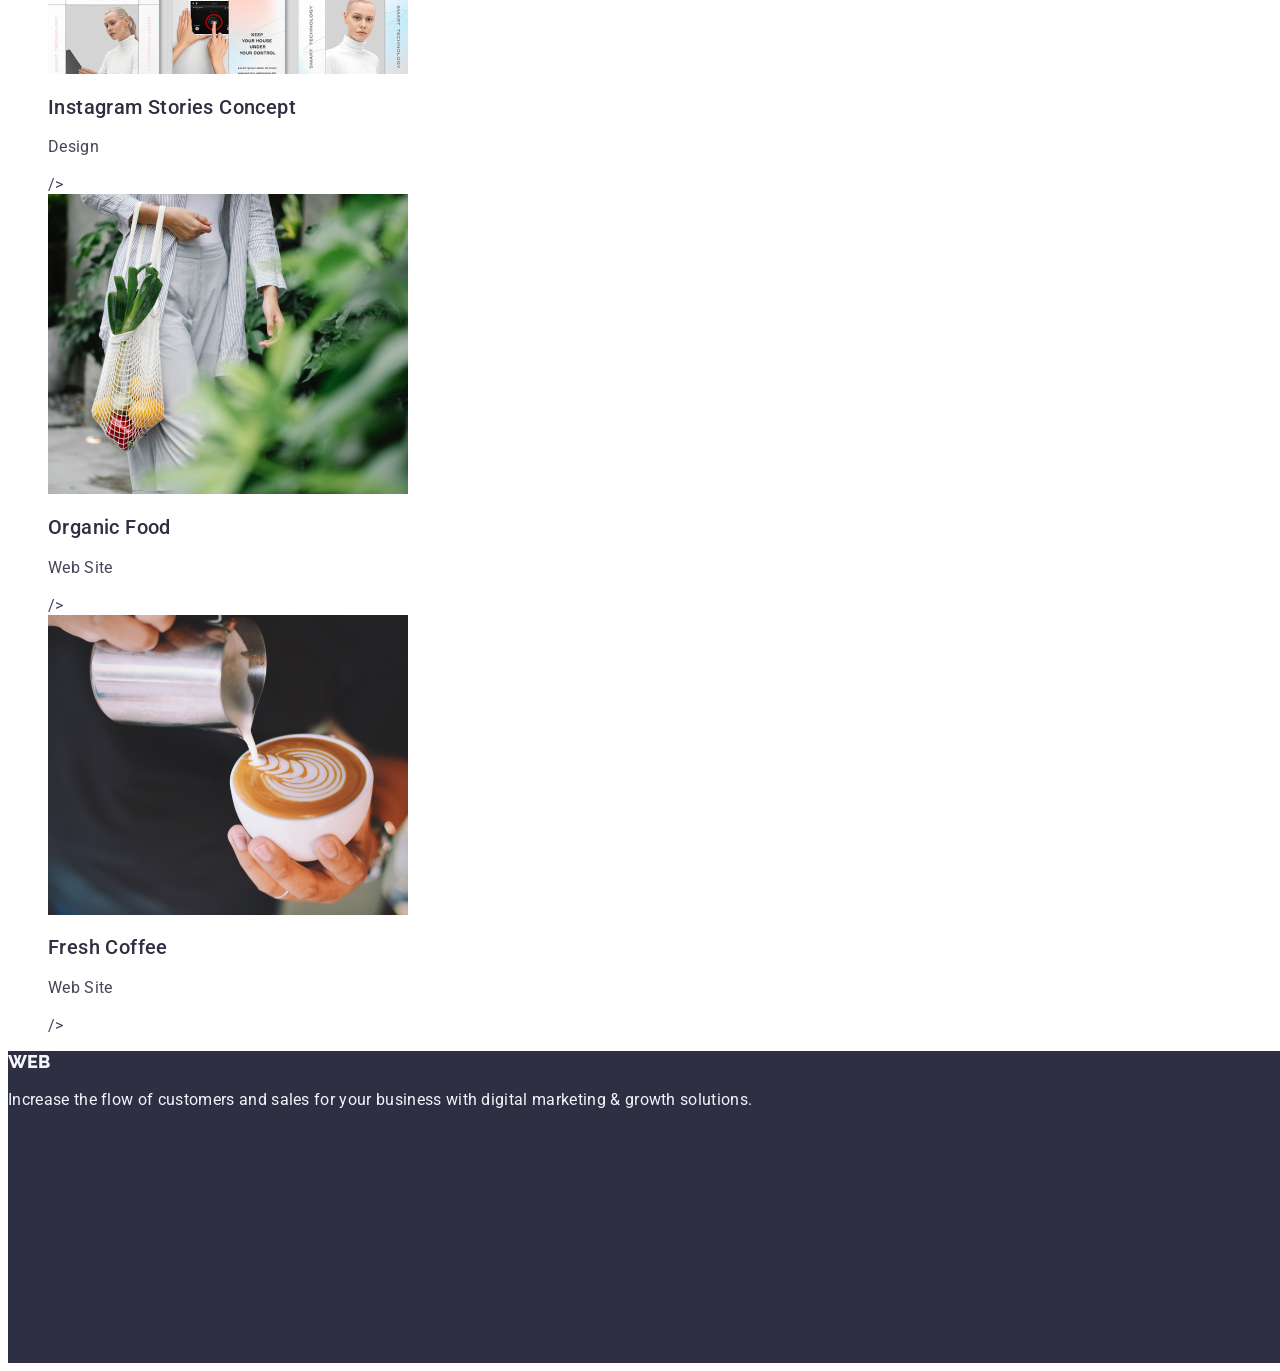
==== commit 3ebbcd02: "updating" ====
--- a/portfolio.html
+++ b/portfolio.html
@@ -24,7 +24,7 @@
     <header class="page-header">
       <nav class="page-nav">
         <a href="./index.html" class="logo"
-          >Web<span style="color: #2e2f42">Studio</span></a
+          >Web<span class="studio-color">Studio</span></a
         >
         <ul class="menu list">
           <li class="menu-item">
@@ -175,9 +175,9 @@
       </section>
     </main>
     <!-- Footer -->
-    <footer class="page-footer">
+    <footer class="page-footer link">
       <a href="./index.html" class="logo logo-dark-theme"
-        ><span style="color: #4d5ae5">Web</span>Studio</a
+        >Web<span class="studio-color">Studio</span></a
       >
       <p class="small-descr small-descr-dark-theme">
         Increase the flow of customers and sales for your business with digital
--- a/css/styles.css
+++ b/css/styles.css
@@ -14,6 +14,9 @@
   text-align: center;
   letter-spacing: 0.02em;
   text-transform: capitalize;
+}
+.studio-color {
+  color: #2e2f42;
 }
 .small-title {
   font-family: "Roboto", sans-serif;
@@ -134,6 +137,10 @@
 /* ==================FOOTER================== */
 
 .page-footer {
+  font-family: "Raleway", sans-serif;
+  line-height: 1.17;
+  letter-spacing: 0.03;
+  color: #4d5ae5;
   width: 1440px;
   height: 312px;
   left: 0px;
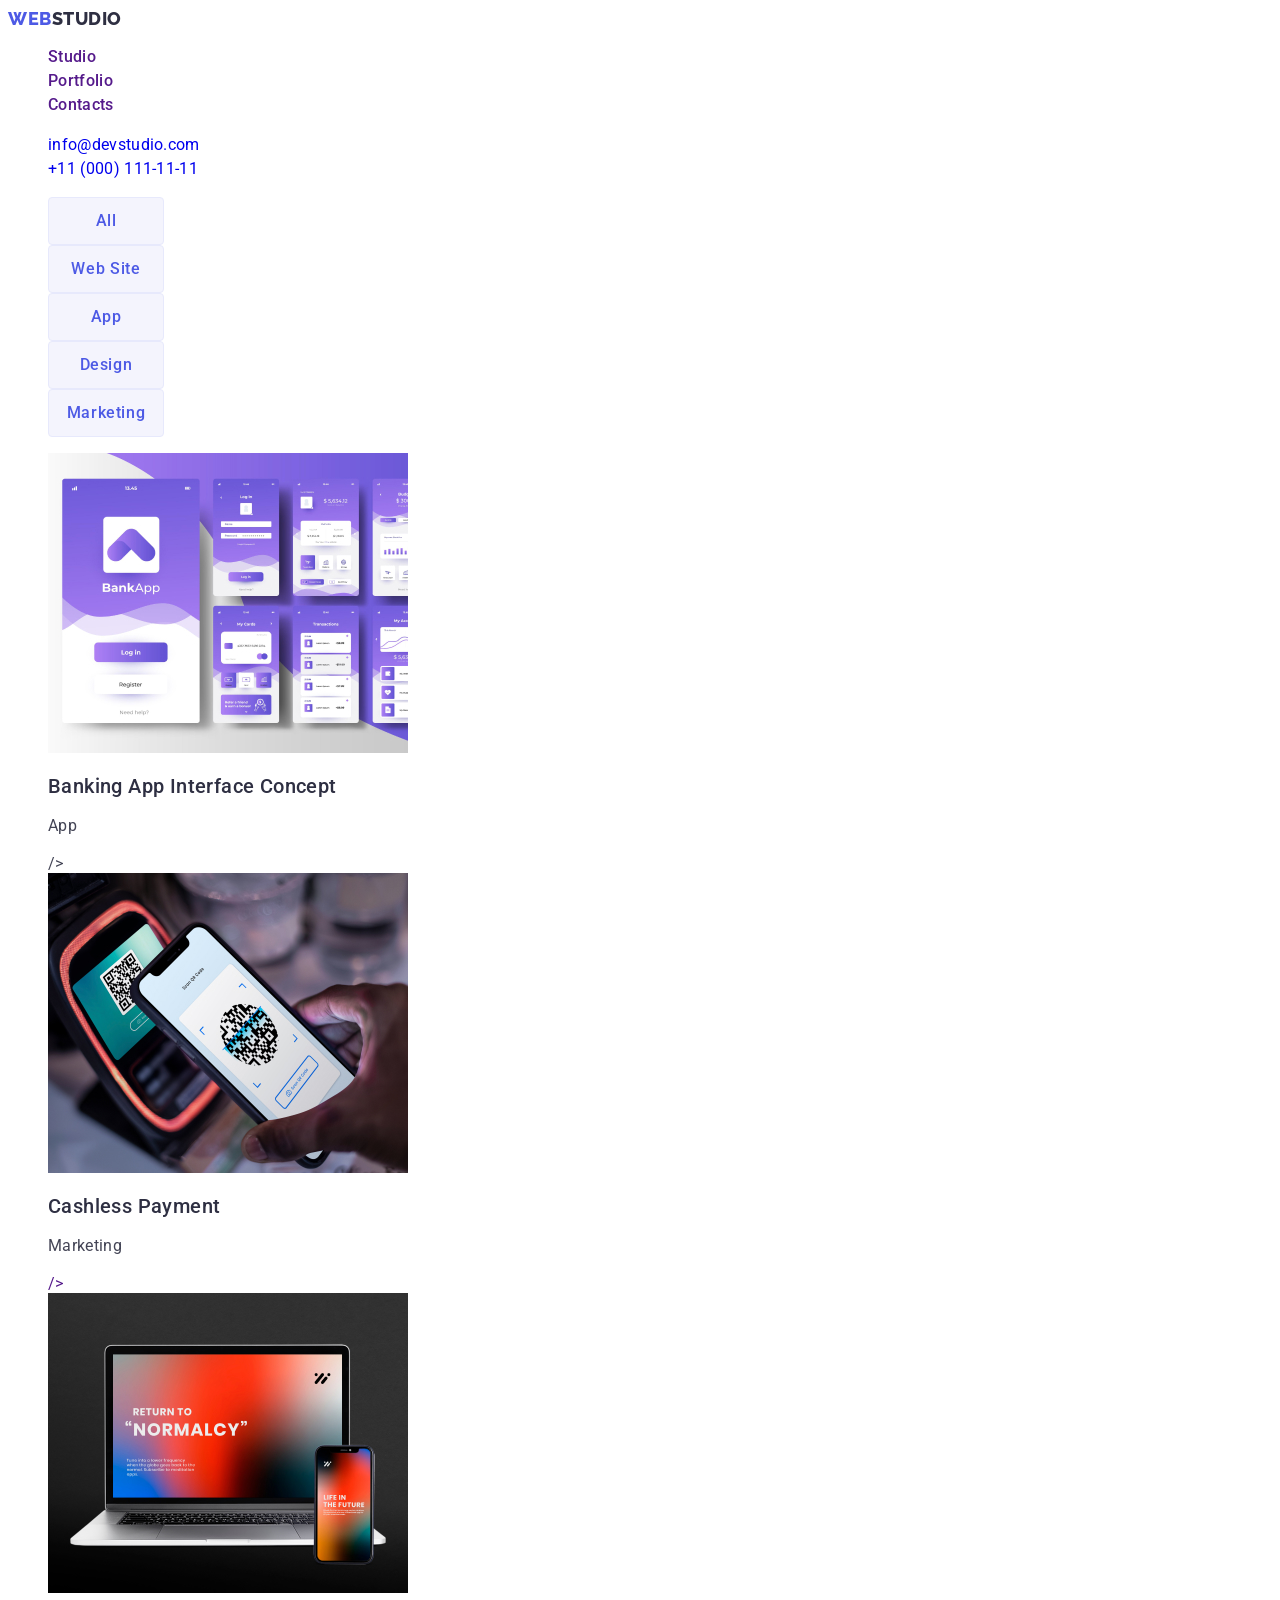
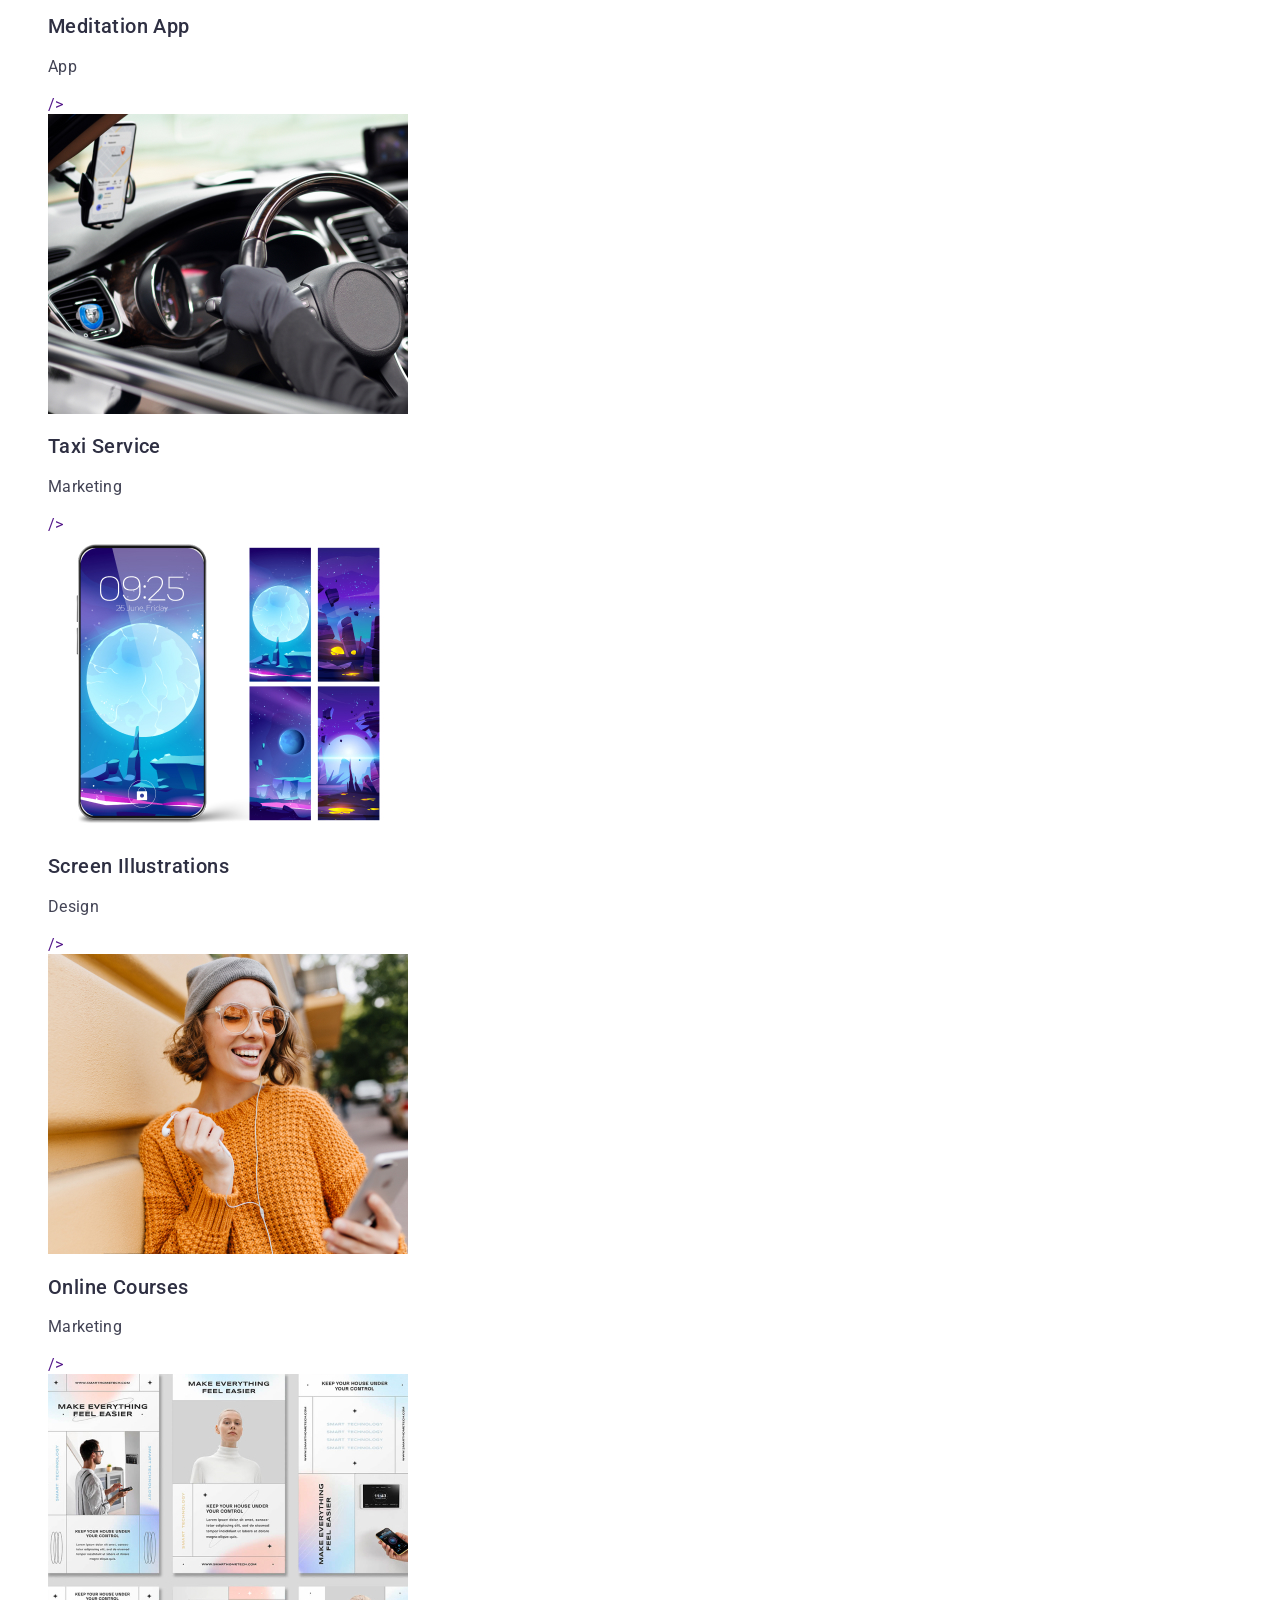
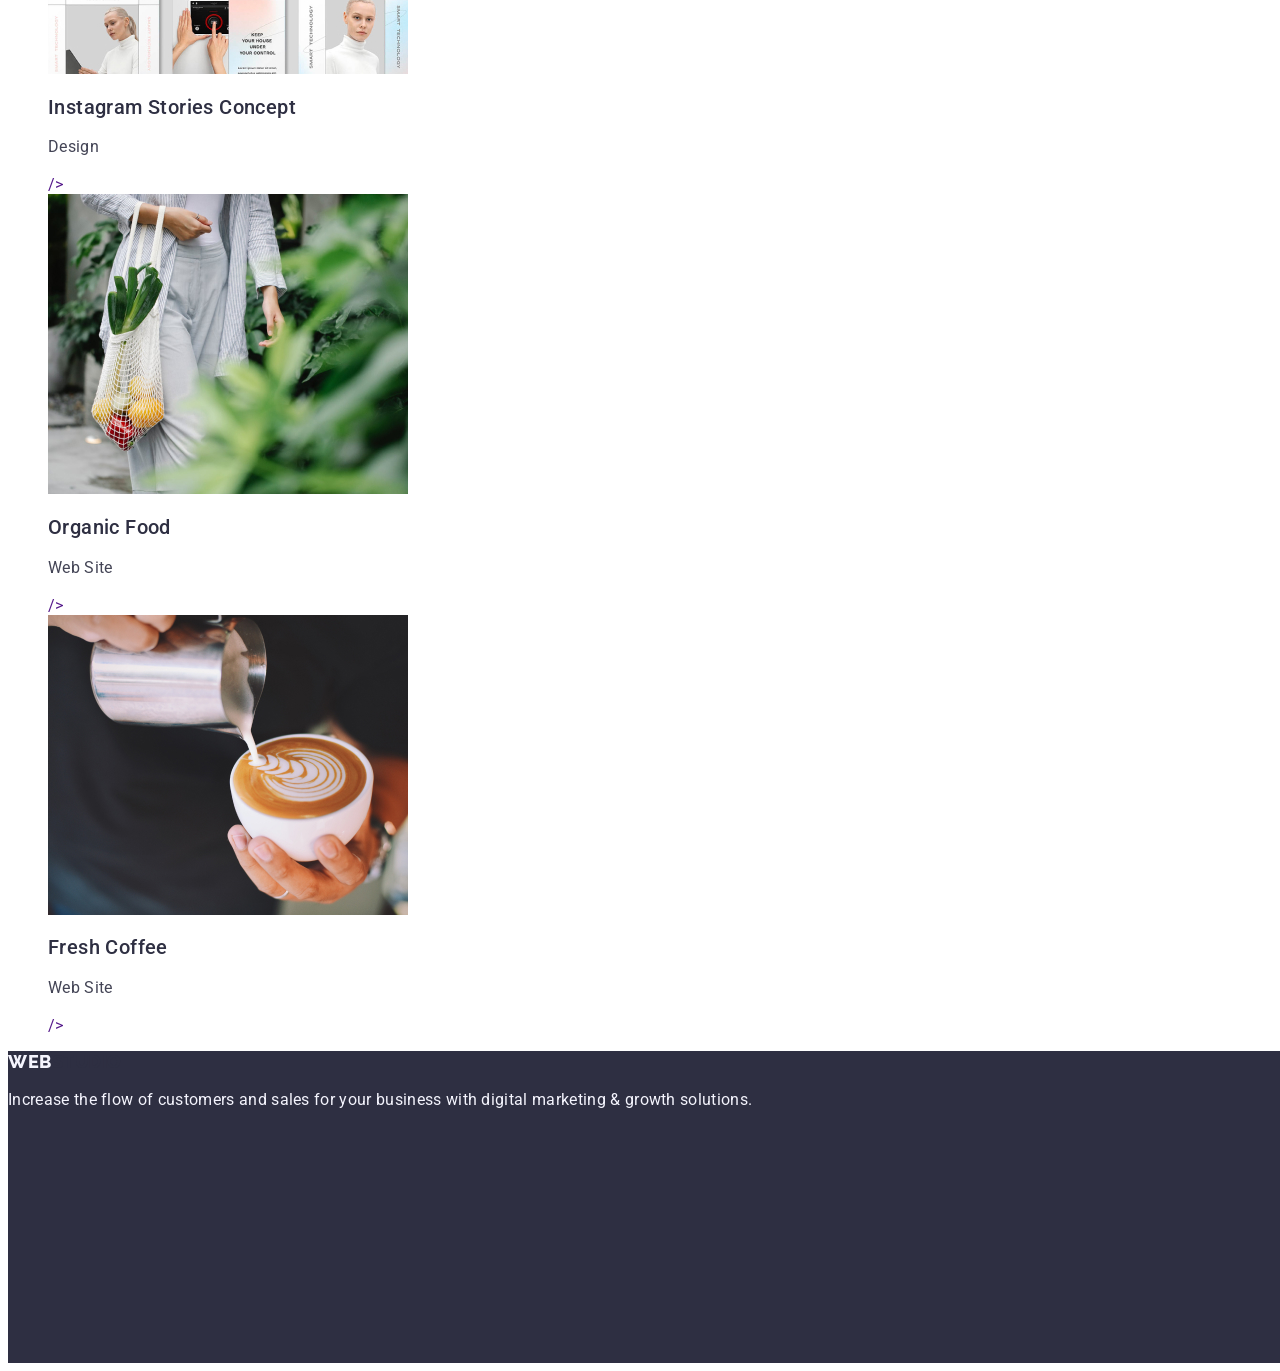
==== commit 0c0f3d3c: "portfolio" ====
--- a/portfolio.html
+++ b/portfolio.html
@@ -73,103 +73,113 @@
         <!-- Images -->
         <ul class="list">
           <li>
-            <img
-              class="link"
-              src="./images/Banking-app-interface-concept.jpg"
-              alt="Banking App Interface Concept"
-              width="360"
-            />
-            <h2 class="small-title">Banking App Interface Concept</h2>
-            <p class="small-descr">App</p>
+            <a class="portfolio-list-item link" href=""
+              ><img
+                src="./images/Banking-app-interface-concept.jpg"
+                alt="Banking App Interface Concept"
+                width="360"
+              />
+              <h2 class="small-title">Banking App Interface Concept</h2>
+              <p class="small-descr">App</p>
+            </a>
+
             />
           </li>
           <li>
-            <img
-              class="link"
-              src="./images/cashless-payment.jpg"
-              alt="Cashless Payment"
-              width="360"
-            />
-            <h2 class="small-title">Cashless Payment</h2>
-            <p class="small-descr">Marketing</p>
-            />
+            <a class="portfolio-list-item link" href=""
+              ><img
+                src="./images/cashless-payment.jpg"
+                alt="Cashless Payment"
+                width="360"
+              />
+              <h2 class="small-title">Cashless Payment</h2>
+              <p class="small-descr">Marketing</p>
+              /></a
+            >
           </li>
           <li>
-            <img
-              class="link"
-              src="./images/meditation-app.jpg"
-              alt="Meditation App"
-              width="360"
-            />
-            <h2 class="small-title">Meditation App</h2>
-            <p class="small-descr">App</p>
-            />
+            <a class="portfolio-list-item link" href=""
+              ><img
+                src="./images/meditation-app.jpg"
+                alt="Meditation App"
+                width="360"
+              />
+              <h2 class="small-title">Meditation App</h2>
+              <p class="small-descr">App</p>
+              /></a
+            >
           </li>
           <li>
-            <img
-              class="link"
-              src="./images/taxi-service.jpg"
-              alt="Taxi Service"
-              width="360"
-            />
-            <h2 class="small-title">Taxi Service</h2>
-            <p class="small-descr">Marketing</p>
-            />
+            <a class="portfolio-list-item link" href=""
+              ><img
+                src="./images/taxi-service.jpg"
+                alt="Taxi Service"
+                width="360"
+              />
+              <h2 class="small-title">Taxi Service</h2>
+              <p class="small-descr">Marketing</p>
+              /></a
+            >
           </li>
           <li>
-            <img
-              class="link"
-              src="./images/screen-illustration.jpg"
-              alt="Screen Illustrations"
-              width="360"
-            />
-            <h2 class="small-title">Screen Illustrations</h2>
-            <p class="small-descr">Design</p>
-            />
+            <a class="portfolio-list-item link" href=""
+              ><img
+                src="./images/screen-illustration.jpg"
+                alt="Screen Illustrations"
+                width="360"
+              />
+              <h2 class="small-title">Screen Illustrations</h2>
+              <p class="small-descr">Design</p>
+              /></a
+            >
           </li>
           <li>
-            <img
-              class="link"
-              src="./images/online-courses.jpg"
-              alt="Online Courses"
-              width="360"
-            />
-            <h2 class="small-title">Online Courses</h2>
-            <p class="small-descr">Marketing</p>
-            />
+            <a class="portfolio-list-item link" href=""
+              ><img
+                src="./images/online-courses.jpg"
+                alt="Online Courses"
+                width="360"
+              />
+              <h2 class="small-title">Online Courses</h2>
+              <p class="small-descr">Marketing</p>
+              /></a
+            >
           </li>
           <li>
-            <img
-              class="link"
-              src="./images/instagram-stories-concept.jpg"
-              alt="Instagram Stories Concept"
-              width="360"
-            />
-            <h2 class="small-title">Instagram Stories Concept</h2>
-            <p class="small-descr">Design</p>
-            />
+            <a class="portfolio-list-item link" href=""
+              ><img
+                src="./images/instagram-stories-concept.jpg"
+                alt="Instagram Stories Concept"
+                width="360"
+              />
+              <h2 class="small-title">Instagram Stories Concept</h2>
+              <p class="small-descr">Design</p>
+              /></a
+            >
           </li>
           <li>
-            <img
-              class="link"
-              src="./images/organic-food.jpg"
-              alt="Organic Food"
-              width="360"
-            />
-            <h2 class="small-title">Organic Food</h2>
-            <p class="small-descr">Web Site</p>
-            />
+            <a class="portfolio-list-item link" href=""
+              ><img
+                src="./images/organic-food.jpg"
+                alt="Organic Food"
+                width="360"
+              />
+              <h2 class="small-title">Organic Food</h2>
+              <p class="small-descr">Web Site</p>
+              /></a
+            >
           </li>
           <li>
-            <img
-              class="link"
-              src="./images/fresh-coffee.jpg"
-              alt="Fresh Coffee"
-              width="360"
-            />
-            <h2 class="small-title">Fresh Coffee</h2>
-            <p class="small-descr">Web Site</p>
-            />
+            <a class="portfolio-list-item link" href=""
+              ><img
+                src="./images/fresh-coffee.jpg"
+                alt="Fresh Coffee"
+                width="360"
+              />
+              <h2 class="small-title">Fresh Coffee</h2>
+              <p class="small-descr">Web Site</p>
+              /></a
+            >
           </li>
         </ul>
       </section>
--- a/css/styles.css
+++ b/css/styles.css
@@ -14,6 +14,8 @@
   text-align: center;
   letter-spacing: 0.02em;
   text-transform: capitalize;
+
+  color:#2e2f42;
 }
 .studio-color {
   color: #2e2f42;
@@ -45,6 +47,9 @@
 .small-descr-dark-theme {
   color: #f4f4fd;
 }
+.studio-color-dark-theme{
+  color:#f4f4fd
+}
 
 /* ==================Header================== */
 
@@ -53,6 +58,7 @@
   font-style: normal;
   font-weight: 800;
   font-size: 18px;
+  letter-spacing: 0.03em;
   line-height: 1.17;
   text-decoration: none;
   text-transform: uppercase;
@@ -66,8 +72,8 @@
   font-weight: 500;
   font-size: 16px;
   line-height: 1.5;
-  letter-spacing: 0.03em;
-  color: #434455;
+  letter-spacing: 0.02em;
+  color: #2e2f42;
 }
 .contact {
   font-style: normal;
@@ -82,7 +88,9 @@
 .menu-link:hover,
 .menu-link:focus,
 .menu-item:hover,
-.menu-item:focus {
+.menu-item:focus,
+.contact:hover,
+.contact:focus {
   color: #404bbf;
 }
 .list {
@@ -102,6 +110,7 @@
   font-family: "Roboto", sans-serif;
   font-style: normal;
   font-weight: 700;
+  text-align: center;
   font-size: 56px;
   line-height: 1.07;
   letter-spacing: 0.02em;
@@ -121,6 +130,8 @@
   font-weight: 500;
   font-size: 16px;
   line-height: 1.5;
+  letter-spacing: 0.04em;
+  cursor: pointer;
 
   color: white;
 }
@@ -131,7 +142,19 @@
   border: 1px solid #e7e9fc;
   border-radius: 4px;
 
-  color: #4d5ae5;
+  color: #404bbf;
+}
+.address {
+  font-style: normal;
+}
+
+/* ==================MAIN================== */
+.our-team{
+  background-color: #F4F4FD;
+}
+.our-team-list-item
+{
+  background-color: #FFFFFF;
 }
 
 /* ==================FOOTER================== */
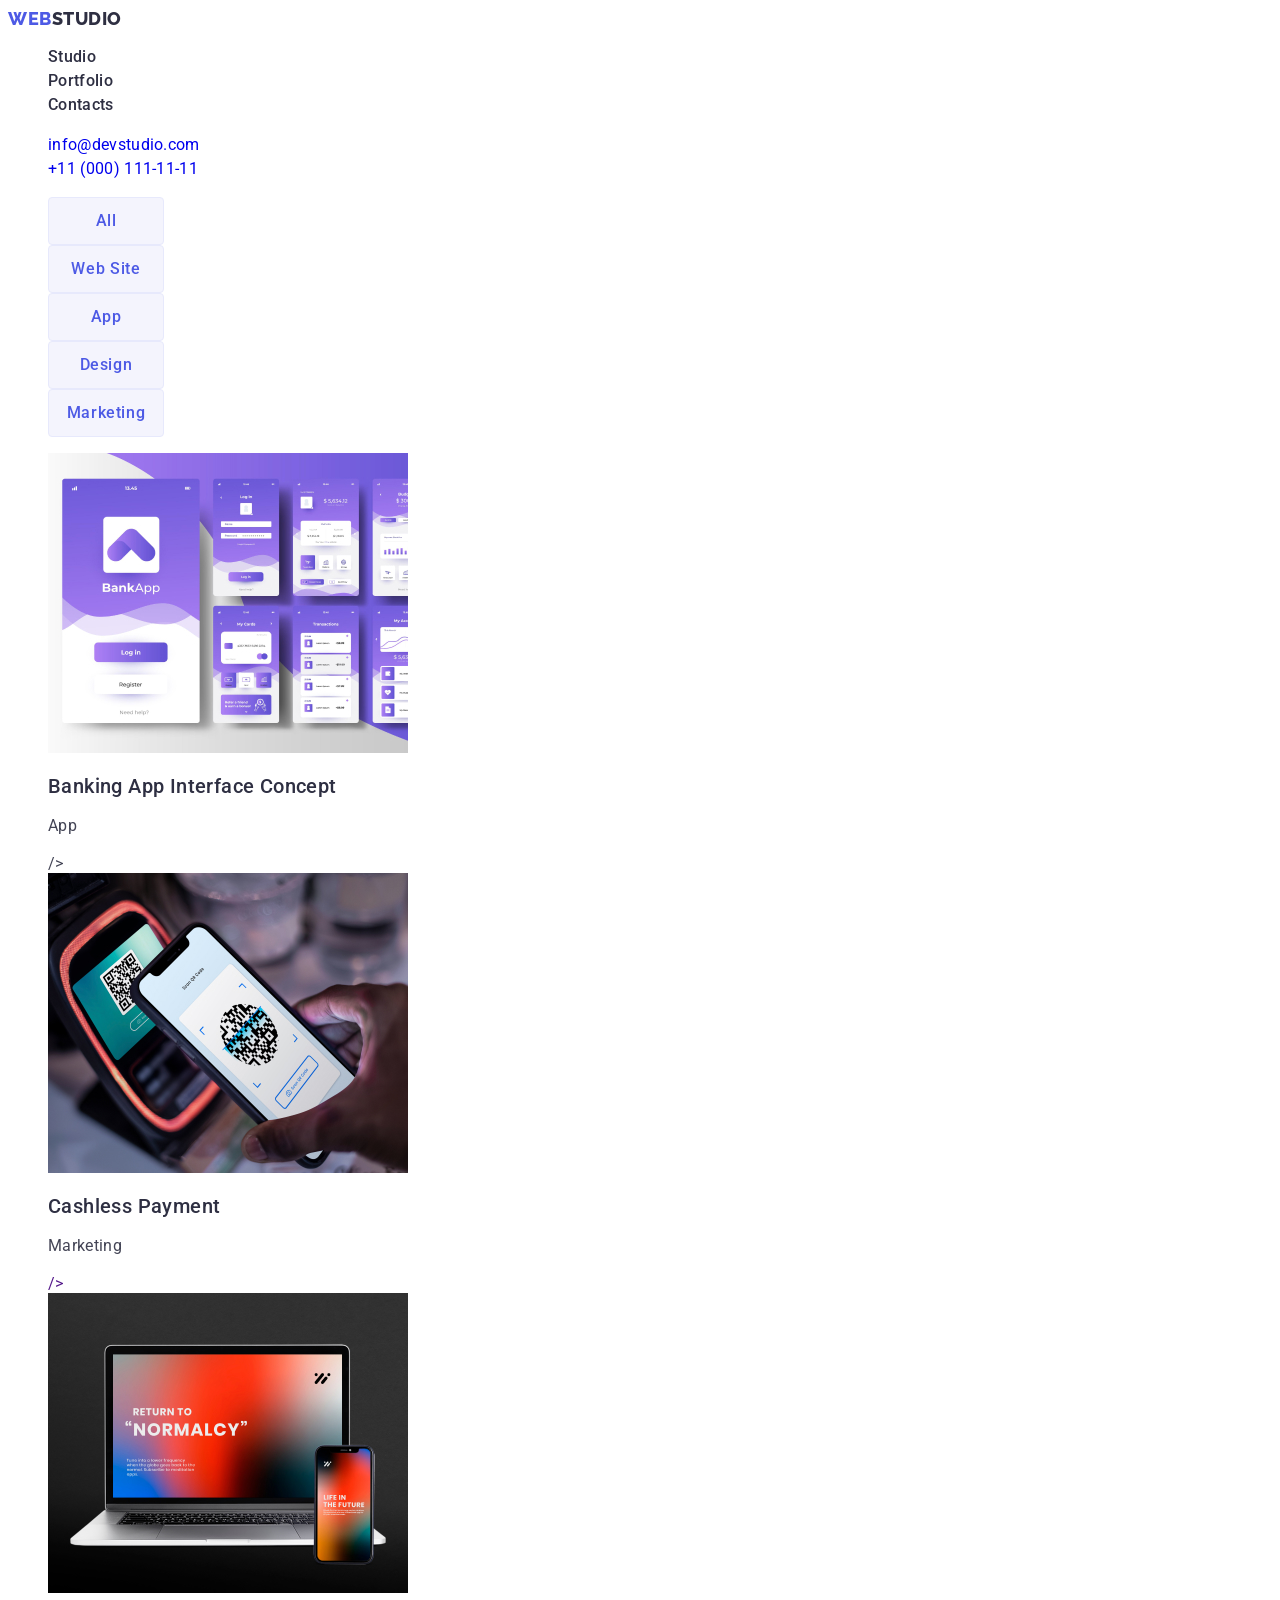
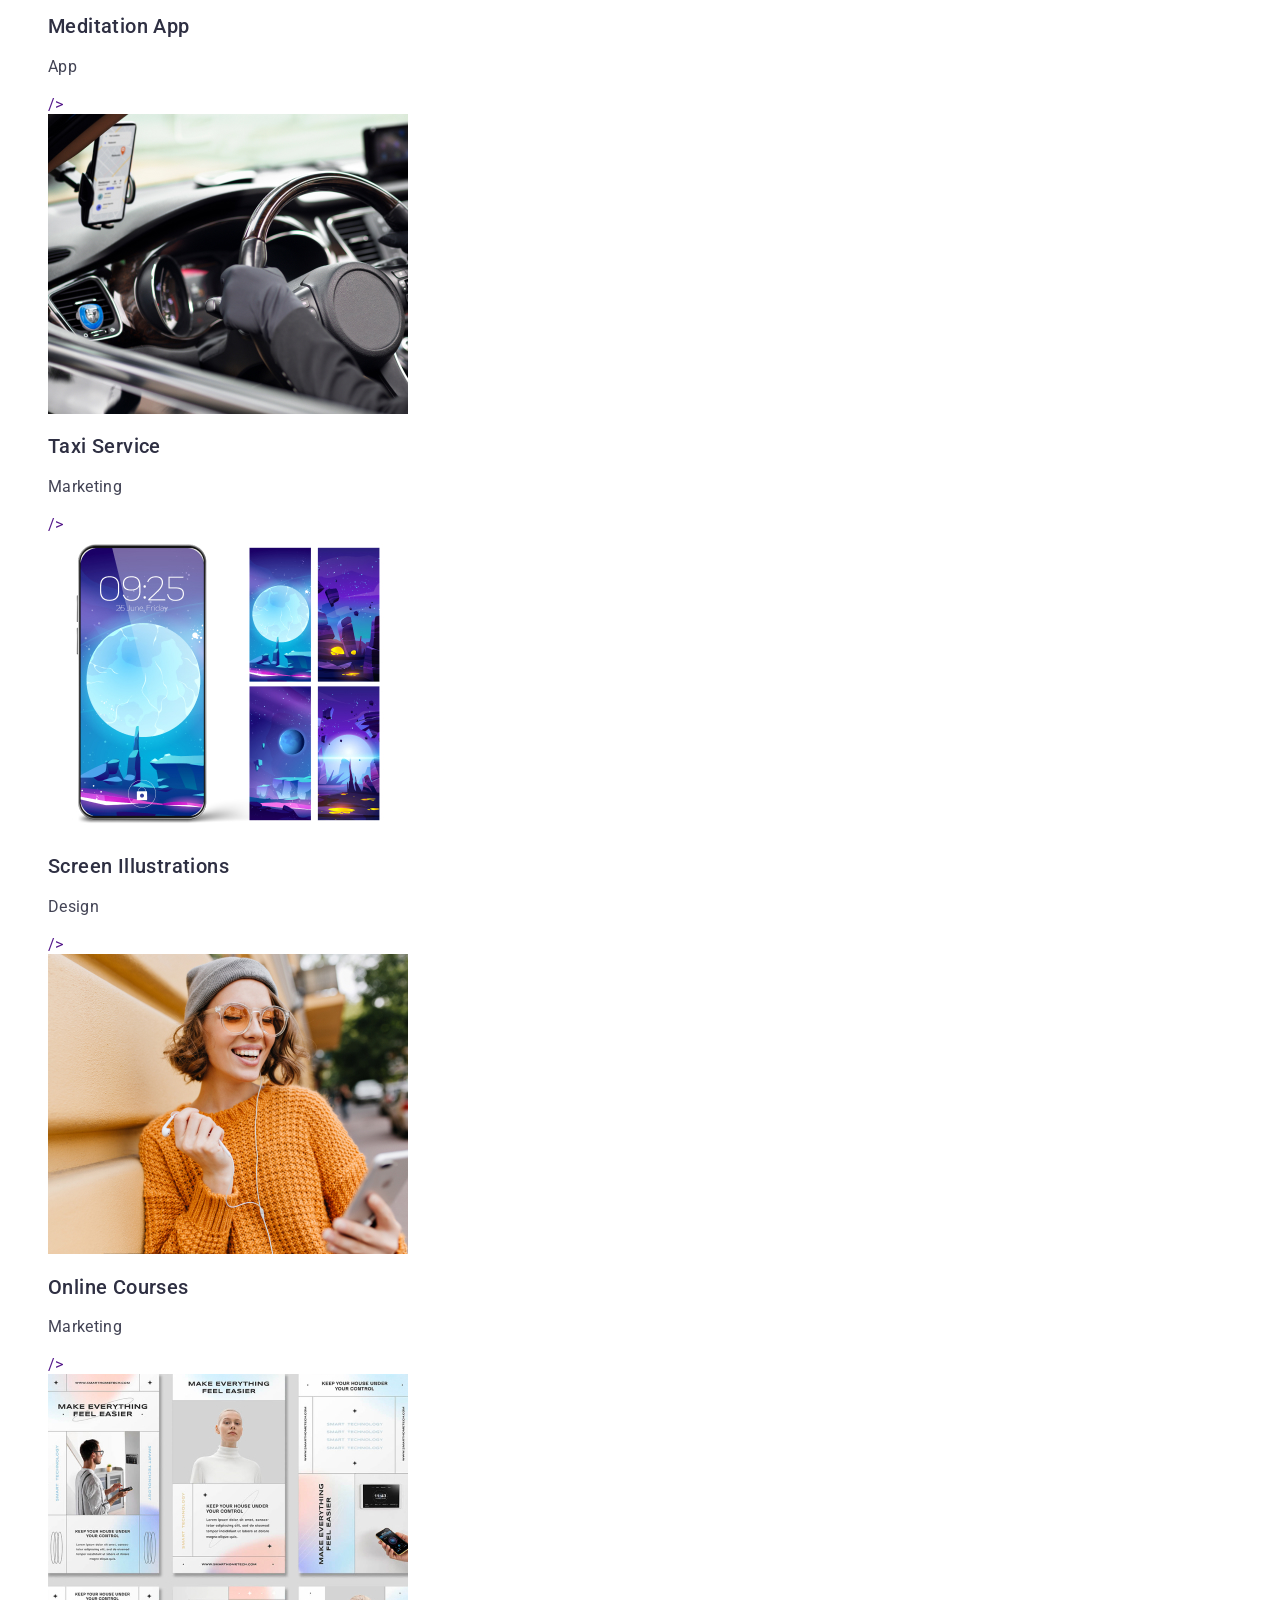
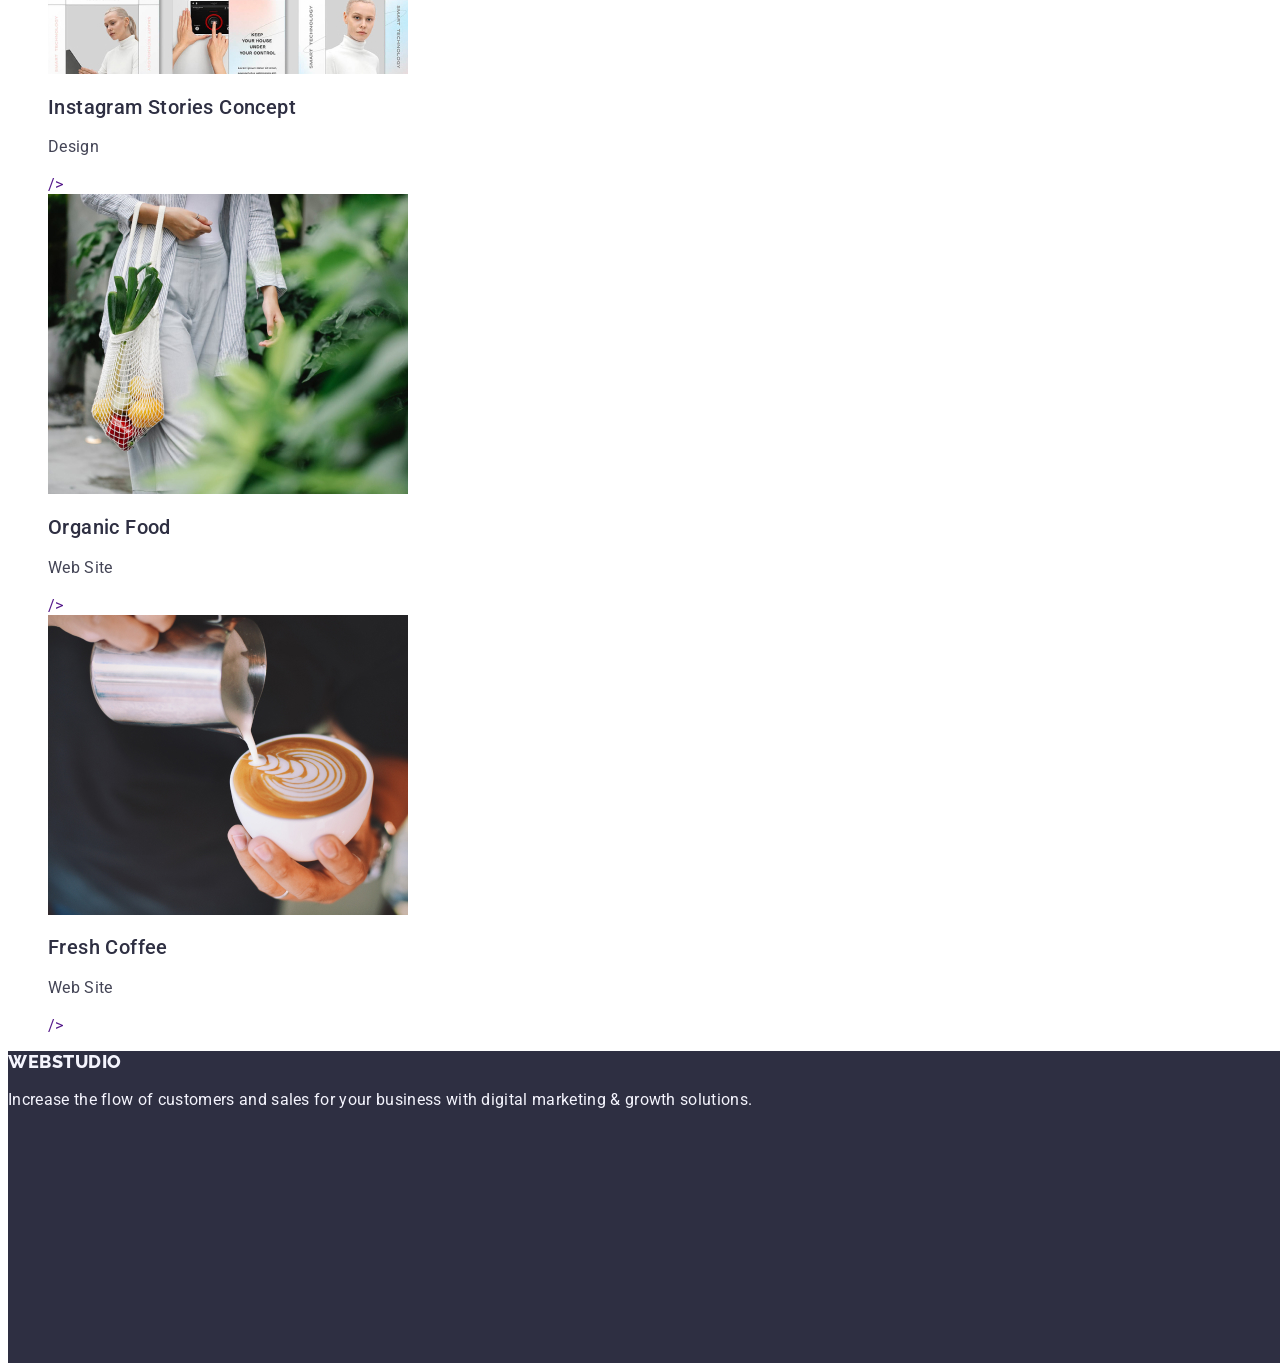
==== commit 4898fe6f: "update" ====
--- a/portfolio.html
+++ b/portfolio.html
@@ -21,17 +21,17 @@
   </head>
   <body>
     <!-- Header -->
-    <header class="page-header">
+    <header class="page-header link">
       <nav class="page-nav">
         <a href="./index.html" class="logo"
           >Web<span class="studio-color">Studio</span></a
         >
         <ul class="menu list">
           <li class="menu-item">
-            <a href="" class="menu-link link">Studio</a>
+            <a href="./index.html" class="menu-link link">Studio</a>
           </li>
           <li class="menu-item">
-            <a href="" class="menu-link link">Portfolio</a>
+            <a href="./portfolio.html" class="menu-link link">Portfolio</a>
           </li>
           <li class="menu-item">
             <a href="" class="menu-link link">Contacts</a>
@@ -185,9 +185,9 @@
       </section>
     </main>
     <!-- Footer -->
-    <footer class="page-footer link">
-      <a href="./index.html" class="logo logo-dark-theme"
-        >Web<span class="studio-color">Studio</span></a
+    <footer class="page-footer">
+      <a href="./index.html" class="logo link logo-dark-theme"
+        >Web<span class="studio-color-dark-theme">Studio</span></a
       >
       <p class="small-descr small-descr-dark-theme">
         Increase the flow of customers and sales for your business with digital
--- a/css/styles.css
+++ b/css/styles.css
@@ -62,7 +62,7 @@
   line-height: 1.17;
   text-decoration: none;
   text-transform: uppercase;
-  color: #4d5ae5;
+  color:#4d5ae5;
 }
 .logo-dark-theme {
   color: #f4f4fd;
@@ -98,6 +98,9 @@
 }
 .link {
   text-decoration: none;
+}
+.menu-link{
+  color:#2e2f42;
 }
 
 /* ==================Hero================== */
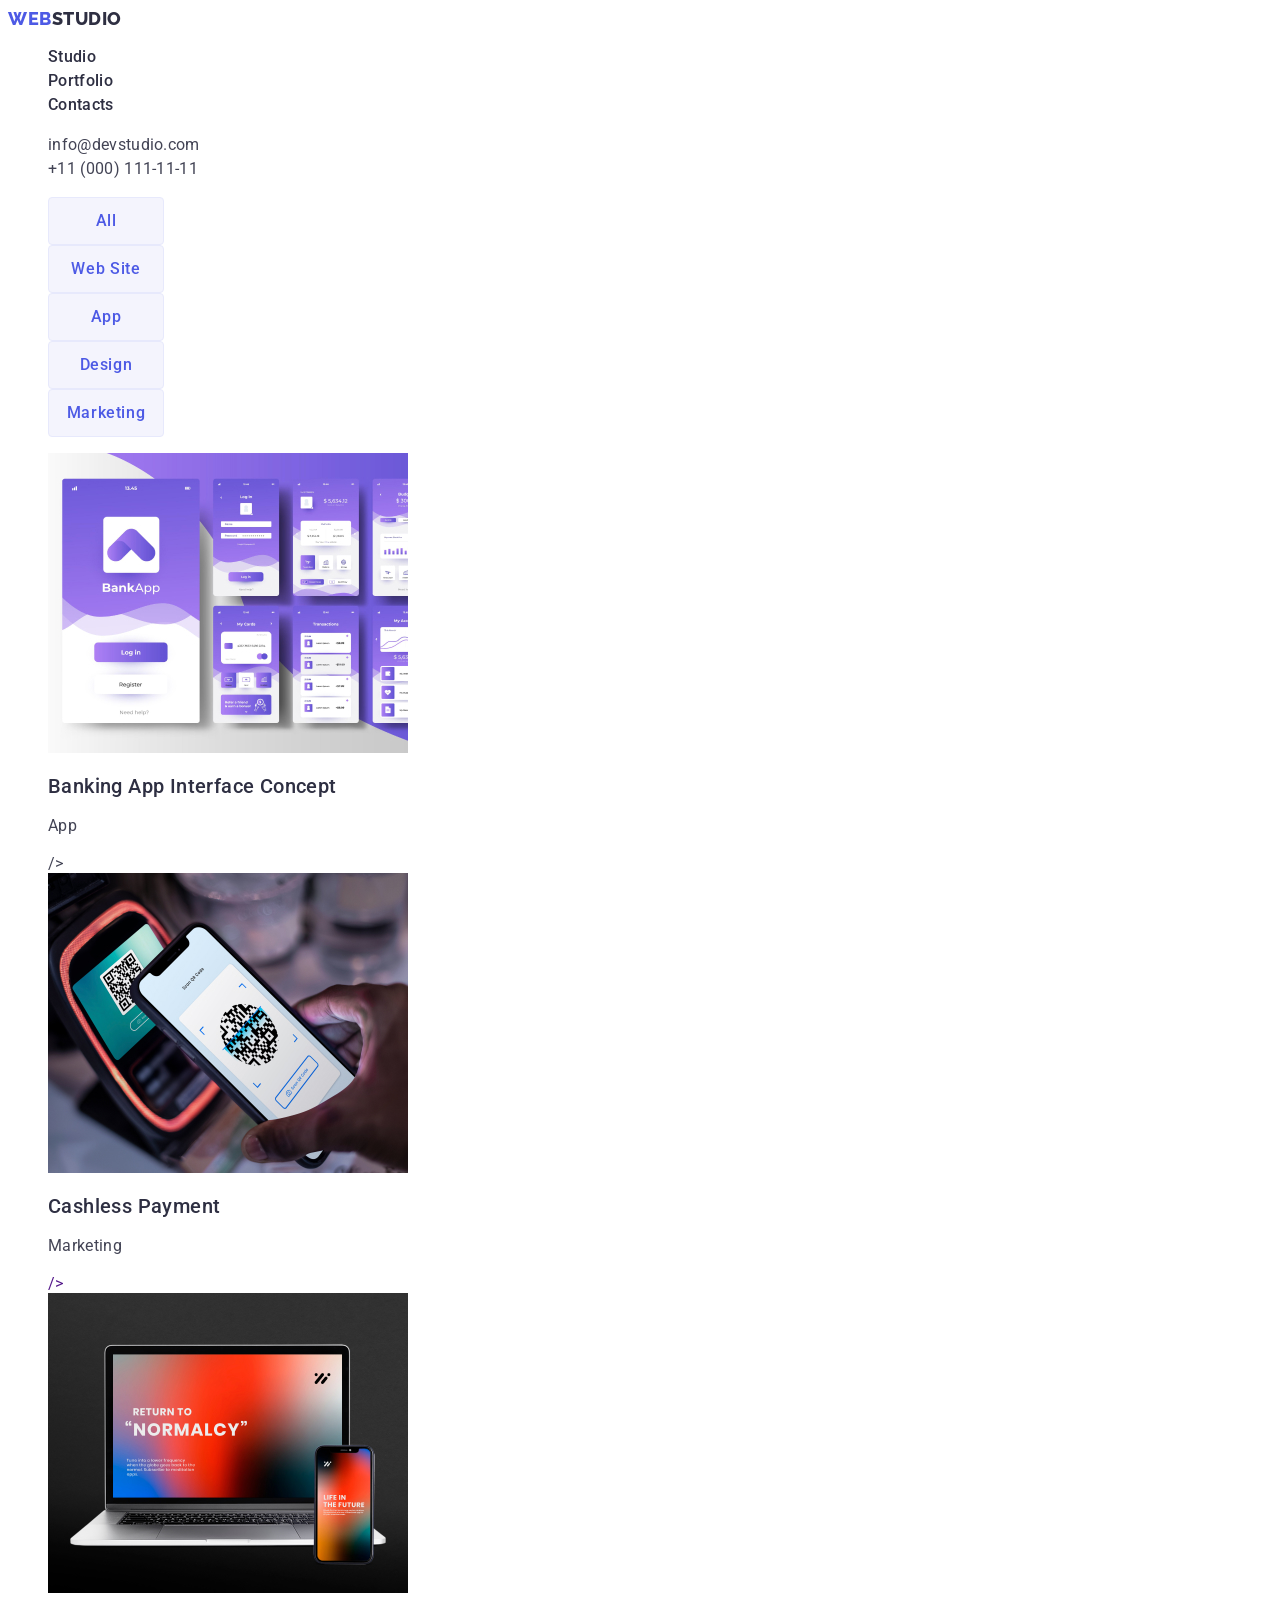
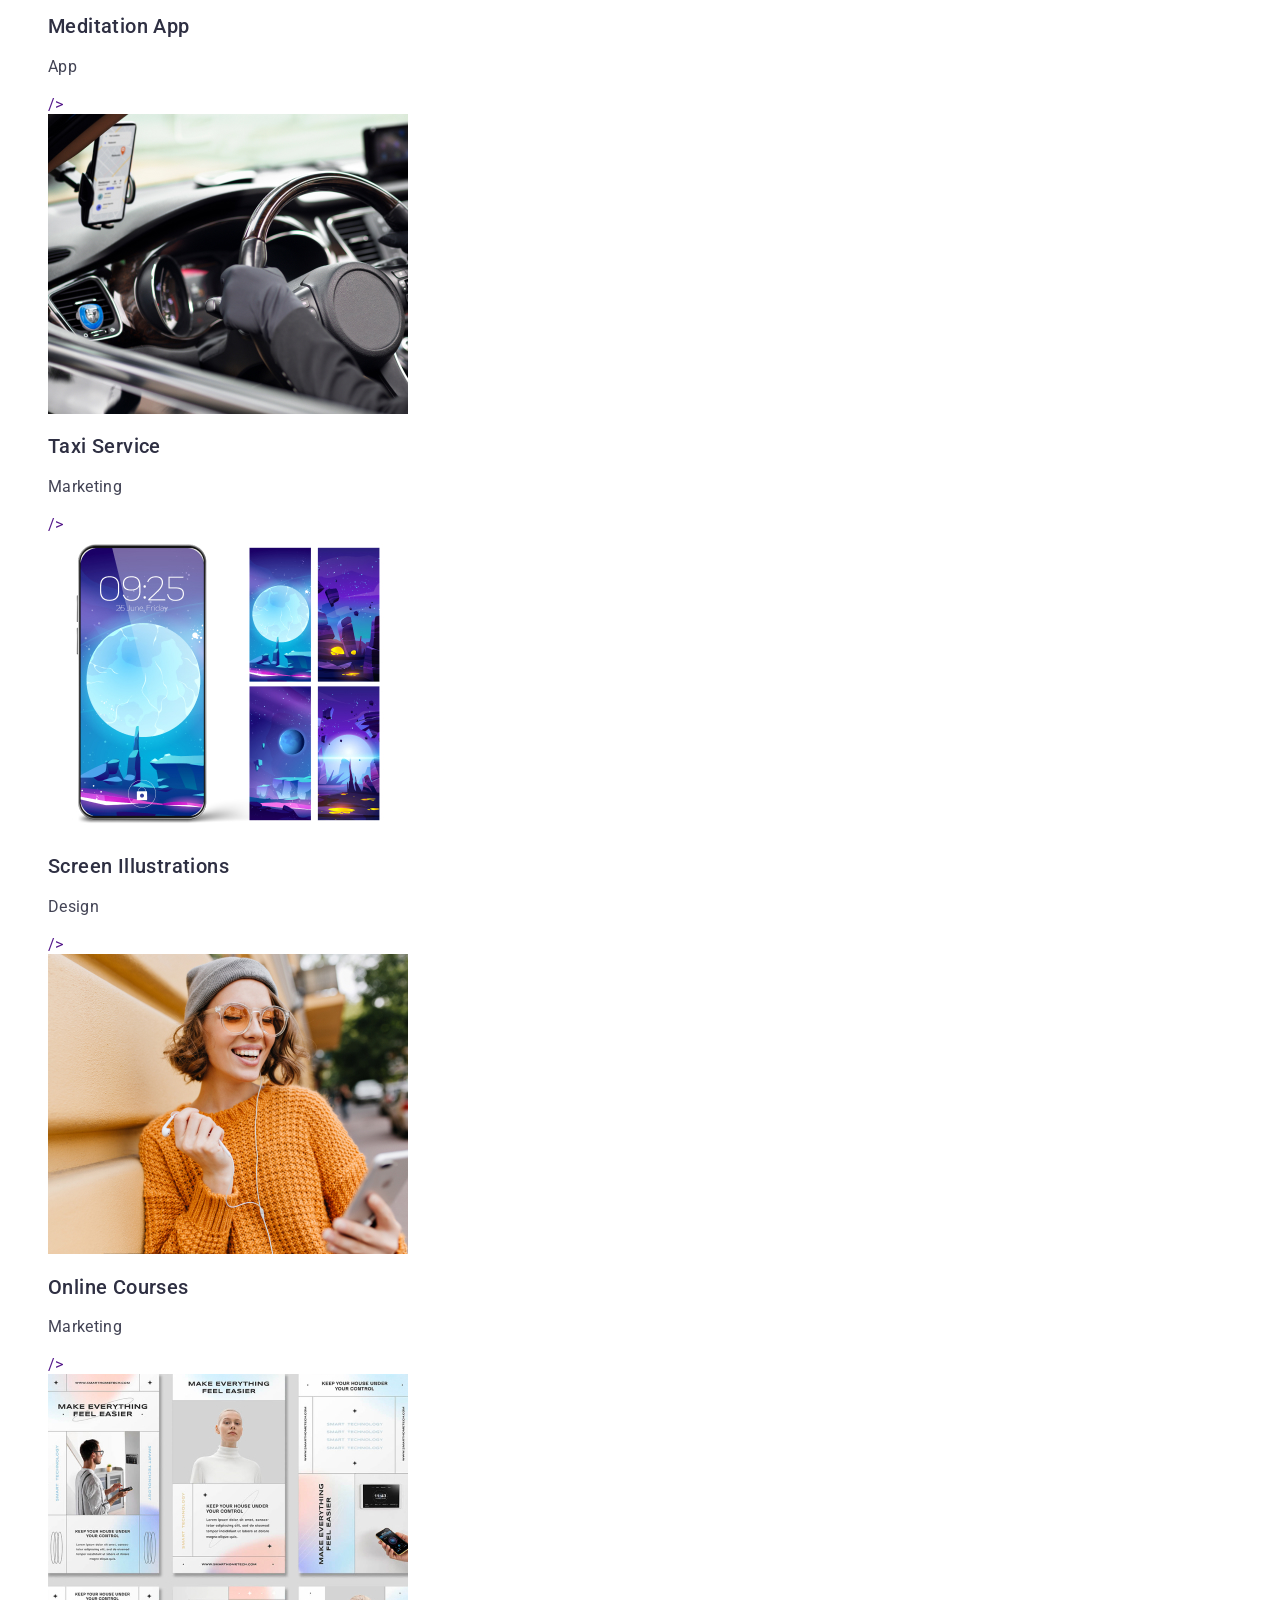
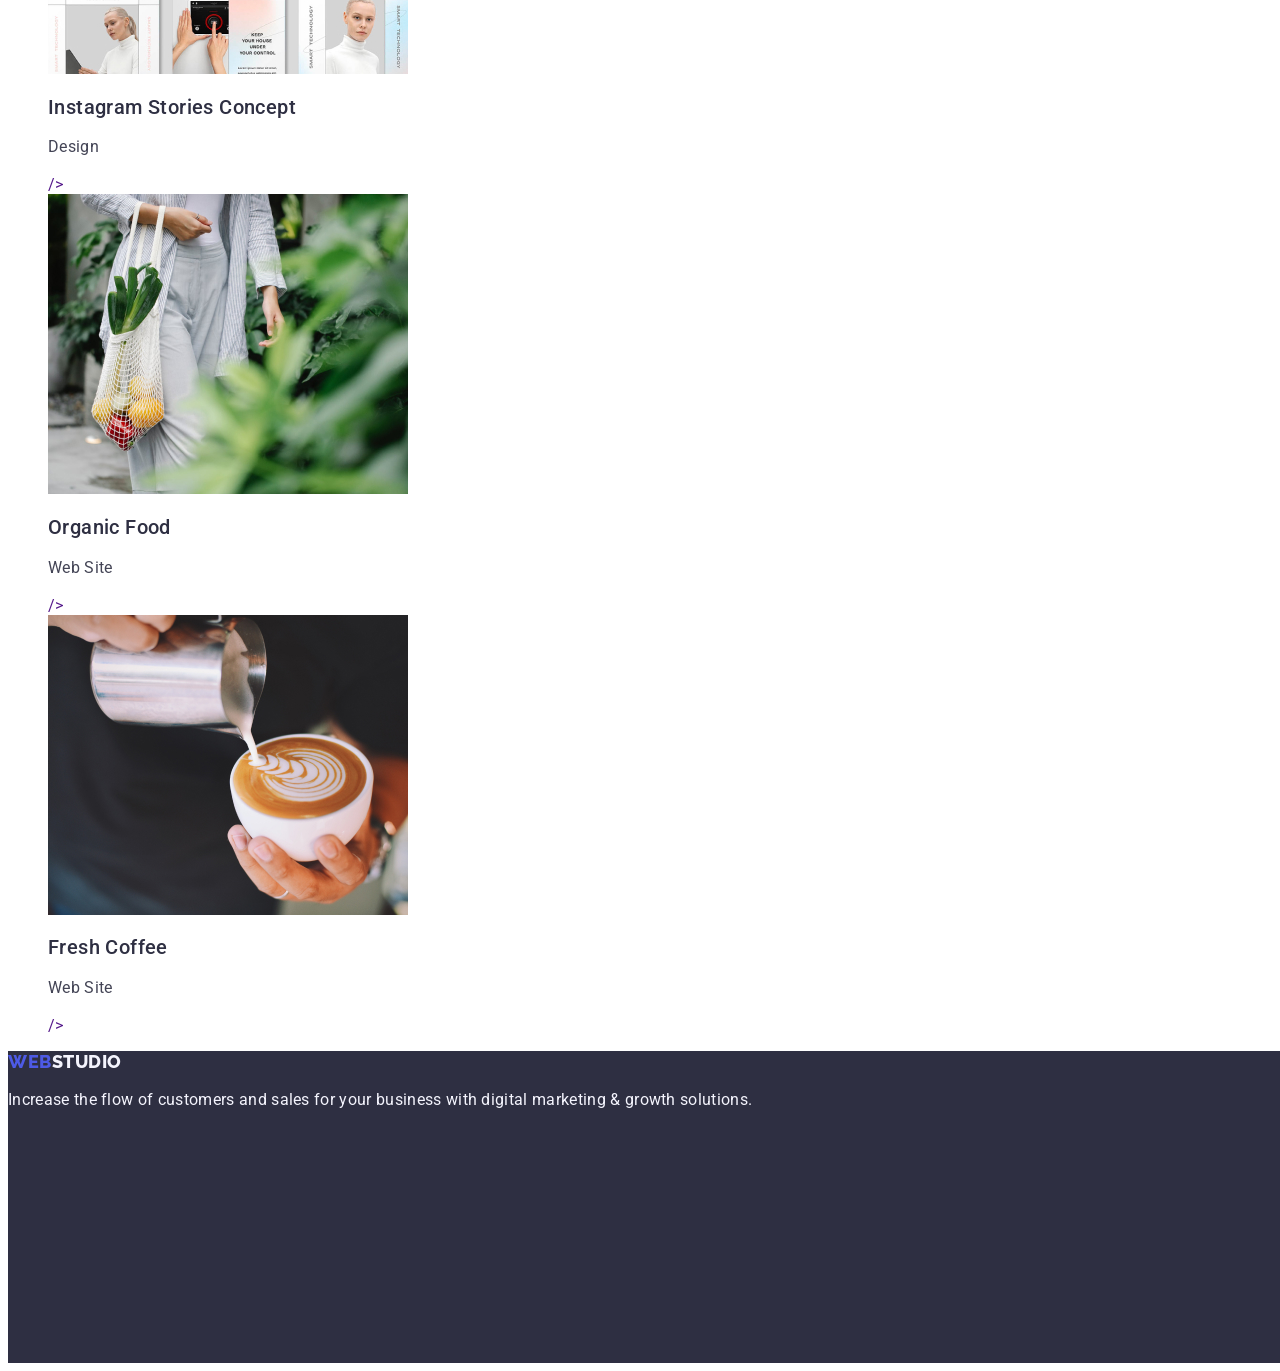
==== commit 8e5fcdc5: "update" ====
--- a/portfolio.html
+++ b/portfolio.html
@@ -23,7 +23,7 @@
     <!-- Header -->
     <header class="page-header link">
       <nav class="page-nav">
-        <a href="./index.html" class="logo"
+        <a href="./index.html" class="logo link"
           >Web<span class="studio-color">Studio</span></a
         >
         <ul class="menu list">
@@ -40,13 +40,13 @@
       </nav>
       <address class="address">
         <ul class="list">
-          <li class="contact">
-            <a href="mailto:info@devstudio.com" class="link"
+          <li>
+            <a href="mailto:info@devstudio.com" class="link contact"
               >info@devstudio.com</a
             >
           </li>
-          <li class="contact">
-            <a href="tel:+110001111111" class="link">+11 (000) 111-11-11</a>
+          <li>
+            <a href="tel:+110001111111" class="link contact">+11 (000) 111-11-11</a>
           </li>
         </ul>
       </address>
@@ -186,7 +186,7 @@
     </main>
     <!-- Footer -->
     <footer class="page-footer">
-      <a href="./index.html" class="logo link logo-dark-theme"
+      <a href="./index.html" class="logo link"
         >Web<span class="studio-color-dark-theme">Studio</span></a
       >
       <p class="small-descr small-descr-dark-theme">
--- a/css/styles.css
+++ b/css/styles.css
@@ -15,7 +15,7 @@
   letter-spacing: 0.02em;
   text-transform: capitalize;
 
-  color:#2e2f42;
+  color: #2e2f42;
 }
 .studio-color {
   color: #2e2f42;
@@ -47,8 +47,8 @@
 .small-descr-dark-theme {
   color: #f4f4fd;
 }
-.studio-color-dark-theme{
-  color:#f4f4fd
+.studio-color-dark-theme {
+  color: #f4f4fd;
 }
 
 /* ==================Header================== */
@@ -62,10 +62,7 @@
   line-height: 1.17;
   text-decoration: none;
   text-transform: uppercase;
-  color:#4d5ae5;
-}
-.logo-dark-theme {
-  color: #f4f4fd;
+  color: #4d5ae5;
 }
 .menu-item {
   font-style: normal;
@@ -99,8 +96,8 @@
 .link {
   text-decoration: none;
 }
-.menu-link{
-  color:#2e2f42;
+.menu-link {
+  color: #2e2f42;
 }
 
 /* ==================Hero================== */
@@ -152,12 +149,11 @@
 }
 
 /* ==================MAIN================== */
-.our-team{
-  background-color: #F4F4FD;
-}
-.our-team-list-item
-{
-  background-color: #FFFFFF;
+.our-team {
+  background-color: #f4f4fd;
+}
+.our-team-list-item {
+  background-color: #ffffff;
 }
 
 /* ==================FOOTER================== */
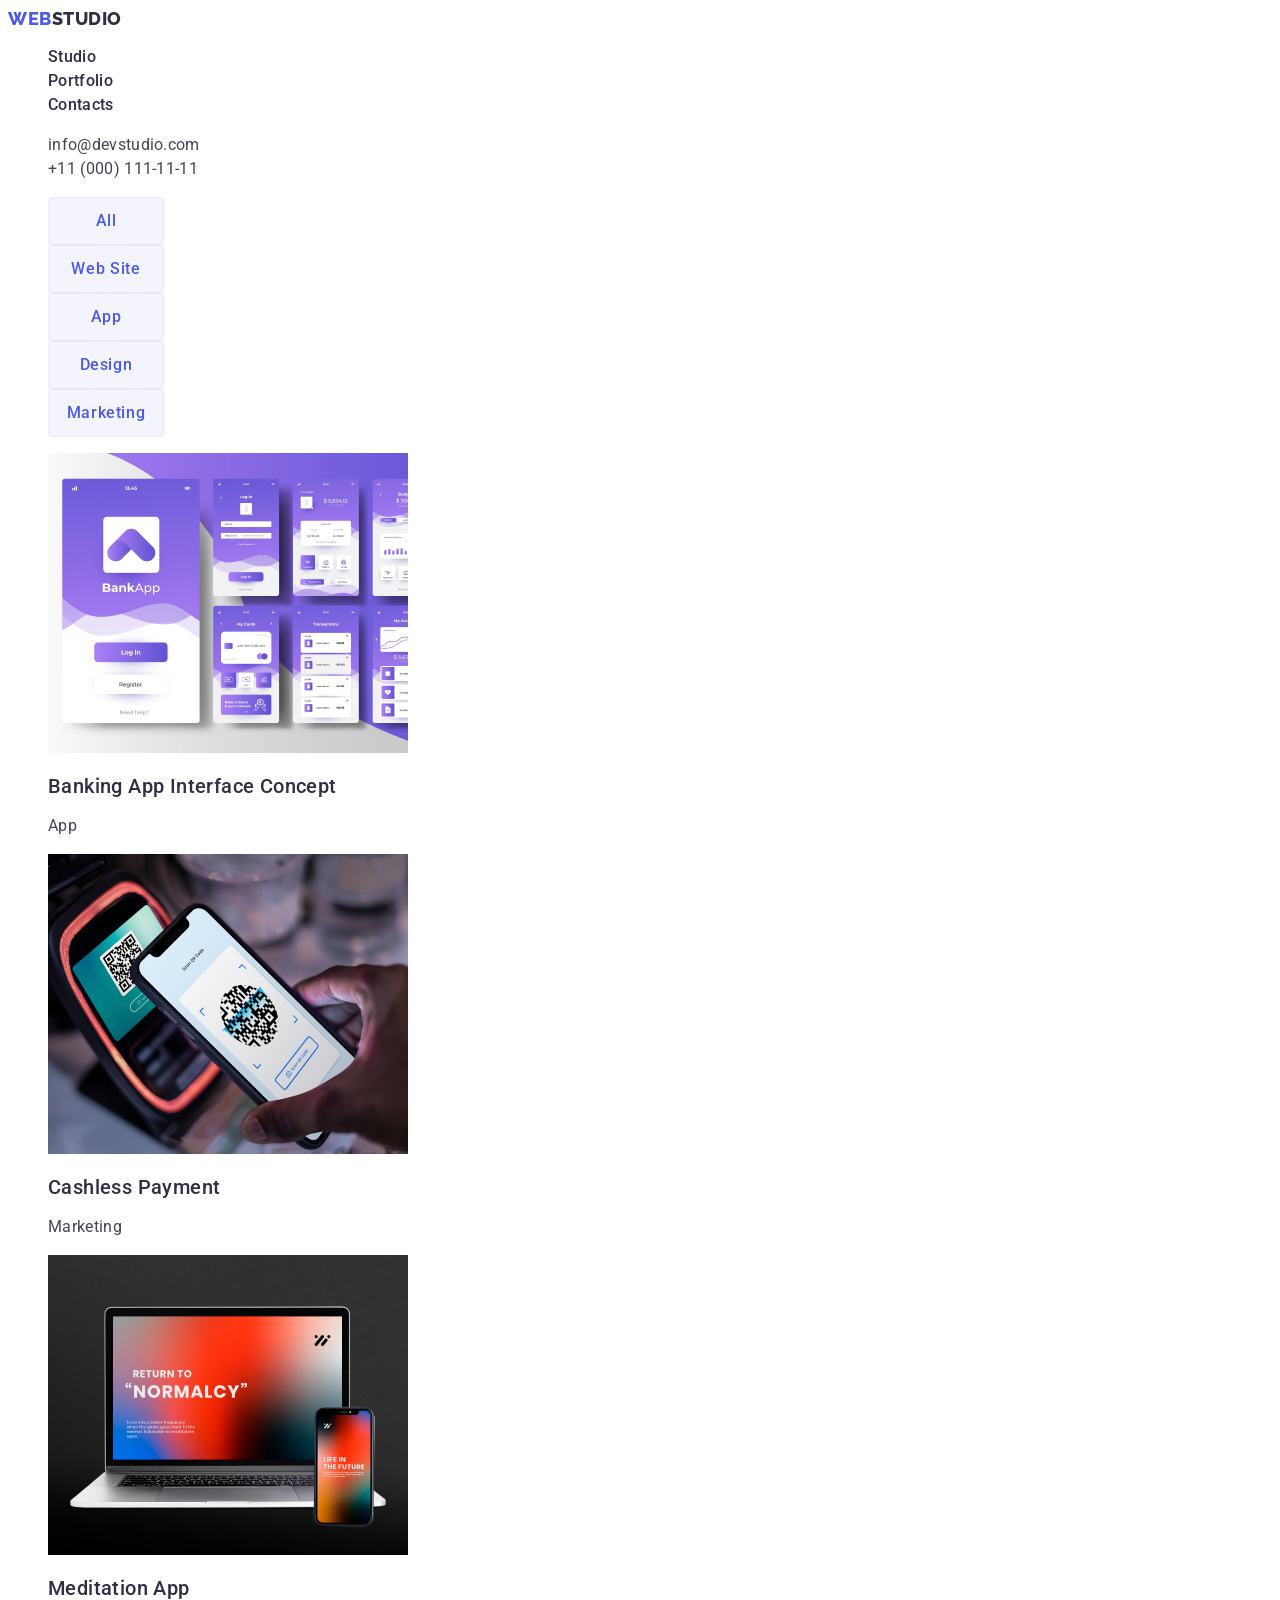
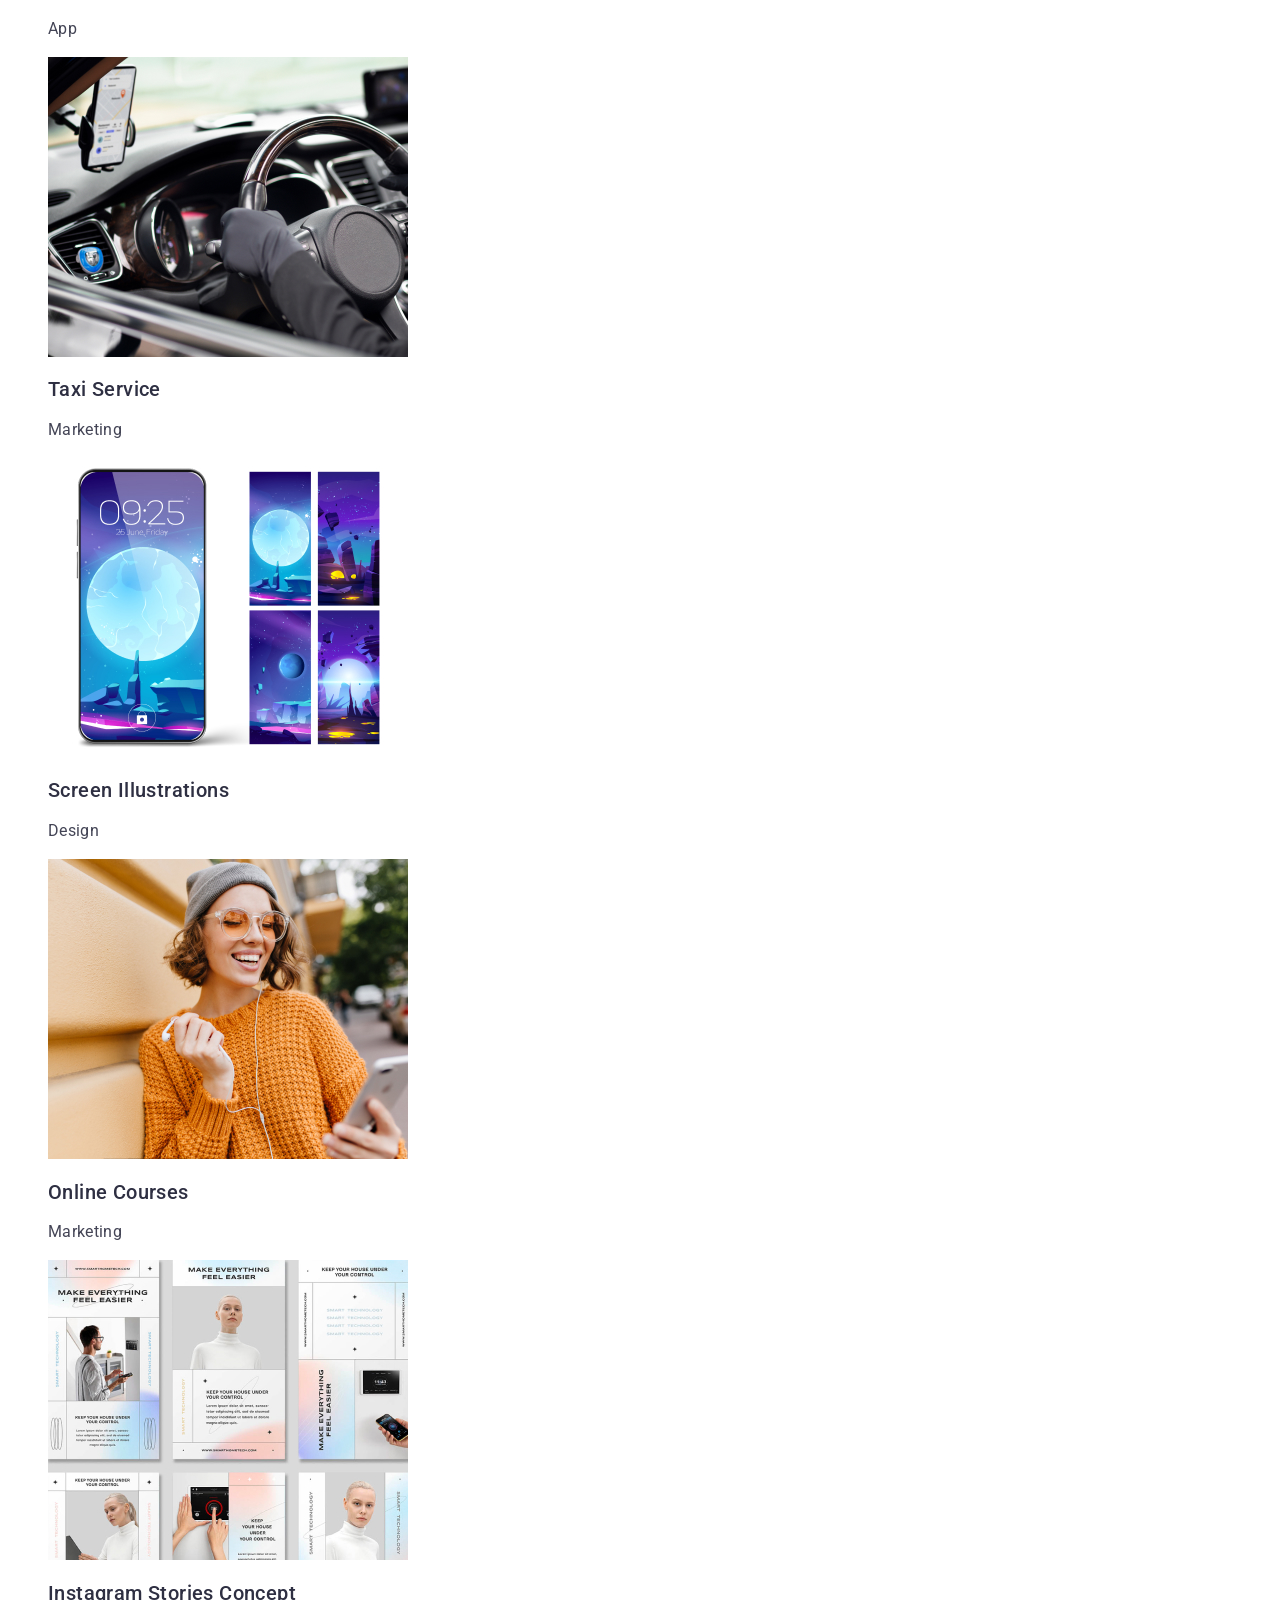
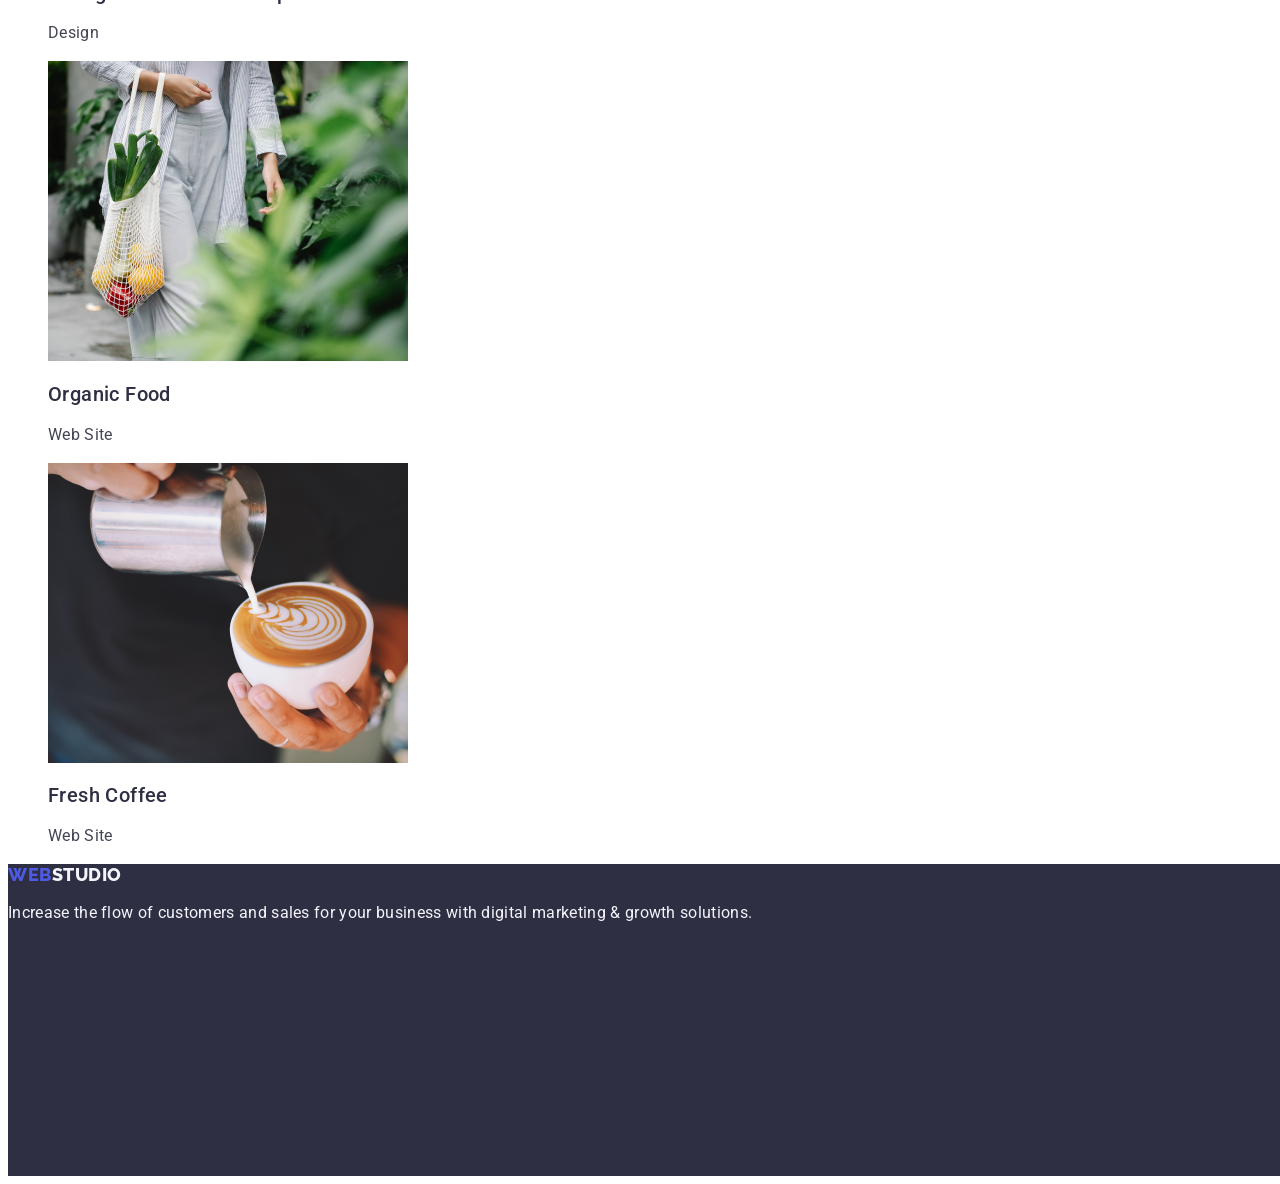
==== commit 95ab228f: "update" ====
--- a/portfolio.html
+++ b/portfolio.html
@@ -46,7 +46,9 @@
             >
           </li>
           <li>
-            <a href="tel:+110001111111" class="link contact">+11 (000) 111-11-11</a>
+            <a href="tel:+110001111111" class="link contact"
+              >+11 (000) 111-11-11</a
+            >
           </li>
         </ul>
       </address>
@@ -82,8 +84,6 @@
               <h2 class="small-title">Banking App Interface Concept</h2>
               <p class="small-descr">App</p>
             </a>
-
-            />
           </li>
           <li>
             <a class="portfolio-list-item link" href=""
@@ -94,8 +94,7 @@
               />
               <h2 class="small-title">Cashless Payment</h2>
               <p class="small-descr">Marketing</p>
-              /></a
-            >
+            </a>
           </li>
           <li>
             <a class="portfolio-list-item link" href=""
@@ -106,8 +105,7 @@
               />
               <h2 class="small-title">Meditation App</h2>
               <p class="small-descr">App</p>
-              /></a
-            >
+            </a>
           </li>
           <li>
             <a class="portfolio-list-item link" href=""
@@ -118,8 +116,7 @@
               />
               <h2 class="small-title">Taxi Service</h2>
               <p class="small-descr">Marketing</p>
-              /></a
-            >
+            </a>
           </li>
           <li>
             <a class="portfolio-list-item link" href=""
@@ -130,8 +127,7 @@
               />
               <h2 class="small-title">Screen Illustrations</h2>
               <p class="small-descr">Design</p>
-              /></a
-            >
+            </a>
           </li>
           <li>
             <a class="portfolio-list-item link" href=""
@@ -142,8 +138,7 @@
               />
               <h2 class="small-title">Online Courses</h2>
               <p class="small-descr">Marketing</p>
-              /></a
-            >
+            </a>
           </li>
           <li>
             <a class="portfolio-list-item link" href=""
@@ -154,8 +149,7 @@
               />
               <h2 class="small-title">Instagram Stories Concept</h2>
               <p class="small-descr">Design</p>
-              /></a
-            >
+            </a>
           </li>
           <li>
             <a class="portfolio-list-item link" href=""
@@ -166,8 +160,7 @@
               />
               <h2 class="small-title">Organic Food</h2>
               <p class="small-descr">Web Site</p>
-              /></a
-            >
+            </a>
           </li>
           <li>
             <a class="portfolio-list-item link" href=""
@@ -178,8 +171,7 @@
               />
               <h2 class="small-title">Fresh Coffee</h2>
               <p class="small-descr">Web Site</p>
-              /></a
-            >
+            </a>
           </li>
         </ul>
       </section>
